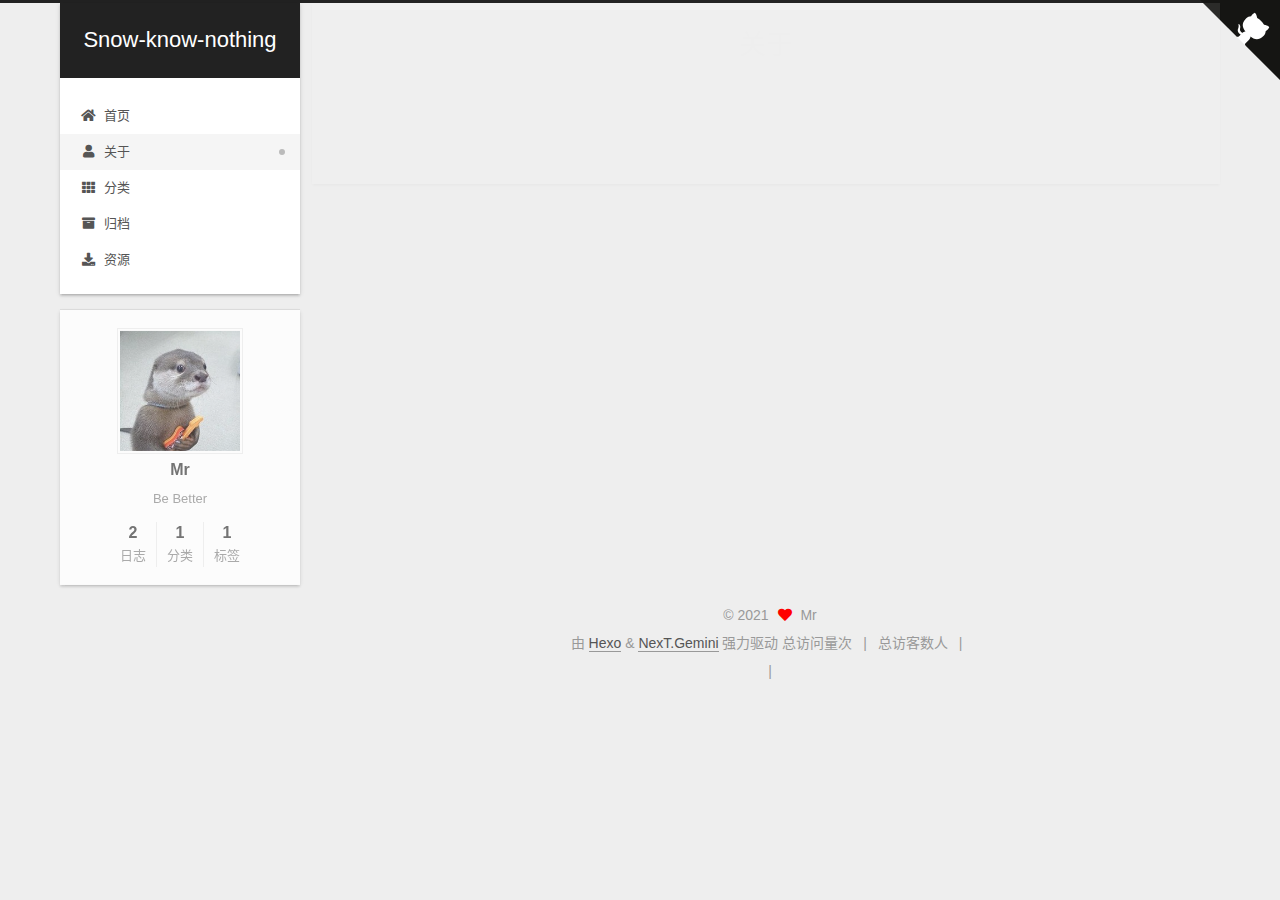
==== about/index.html @ 29f44a3b "Site updated: 2021-08-29 23:18:29" ====
<!DOCTYPE html>
<html lang="zh-CN">
<head>
  <meta charset="UTF-8">
<meta name="viewport" content="width=device-width, initial-scale=1, maximum-scale=2">
<meta name="theme-color" content="#222">
<meta name="generator" content="Hexo 5.4.0">
  <link rel="apple-touch-icon" sizes="180x180" href="/images/apple-touch-icon-next.png">
  <link rel="icon" type="image/png" sizes="32x32" href="/images/favicon-32x32-next.png">
  <link rel="icon" type="image/png" sizes="16x16" href="/images/favicon-16x16-next.png">
  <link rel="mask-icon" href="/images/logo.svg" color="#222">

<link rel="stylesheet" href="/css/main.css">


<link rel="stylesheet" href="/lib/font-awesome/css/all.min.css">

<script id="hexo-configurations">
    var NexT = window.NexT || {};
    var CONFIG = {"hostname":"example.com","root":"/","scheme":"Gemini","version":"7.8.0","exturl":false,"sidebar":{"position":"left","display":"post","padding":18,"offset":12,"onmobile":false},"copycode":{"enable":false,"show_result":false,"style":null},"back2top":{"enable":true,"sidebar":false,"scrollpercent":false},"bookmark":{"enable":false,"color":"#222","save":"auto"},"fancybox":false,"mediumzoom":false,"lazyload":false,"pangu":false,"comments":{"style":"tabs","active":null,"storage":true,"lazyload":false,"nav":null},"algolia":{"hits":{"per_page":10},"labels":{"input_placeholder":"Search for Posts","hits_empty":"We didn't find any results for the search: ${query}","hits_stats":"${hits} results found in ${time} ms"}},"localsearch":{"enable":false,"trigger":"auto","top_n_per_article":1,"unescape":false,"preload":false},"motion":{"enable":true,"async":false,"transition":{"post_block":"fadeIn","post_header":"slideDownIn","post_body":"slideDownIn","coll_header":"slideLeftIn","sidebar":"slideUpIn"}}};
  </script>

  <meta name="description" content="Be Better">
<meta property="og:type" content="website">
<meta property="og:title" content="关于">
<meta property="og:url" content="http://example.com/about/index.html">
<meta property="og:site_name" content="Snow-know-nothing">
<meta property="og:description" content="Be Better">
<meta property="og:locale" content="zh_CN">
<meta property="article:published_time" content="2021-08-26T05:00:28.000Z">
<meta property="article:modified_time" content="2021-08-26T05:03:45.624Z">
<meta property="article:author" content="Mr">
<meta name="twitter:card" content="summary">

<link rel="canonical" href="http://example.com/about/">


<script id="page-configurations">
  // https://hexo.io/docs/variables.html
  CONFIG.page = {
    sidebar: "",
    isHome : false,
    isPost : false,
    lang   : 'zh-CN'
  };
</script>

  <title>关于 | Snow-know-nothing
</title>
  






  <noscript>
  <style>
  .use-motion .brand,
  .use-motion .menu-item,
  .sidebar-inner,
  .use-motion .post-block,
  .use-motion .pagination,
  .use-motion .comments,
  .use-motion .post-header,
  .use-motion .post-body,
  .use-motion .collection-header { opacity: initial; }

  .use-motion .site-title,
  .use-motion .site-subtitle {
    opacity: initial;
    top: initial;
  }

  .use-motion .logo-line-before i { left: initial; }
  .use-motion .logo-line-after i { right: initial; }
  </style>
</noscript>

</head>

<body itemscope itemtype="http://schema.org/WebPage">
  <div class="container use-motion">
    <div class="headband"></div>
     
    <a target="_blank" rel="noopener" href="https://github.com/Snow-know-nothing" class="github-corner" aria-label="View source on GitHub"><svg width="80" height="80" viewBox="0 0 250 250" style="fill:#151513; color:#fff; position: absolute; top: 0; border: 0; right: 0;" aria-hidden="true"><path d="M0,0 L115,115 L130,115 L142,142 L250,250 L250,0 Z"></path><path d="M128.3,109.0 C113.8,99.7 119.0,89.6 119.0,89.6 C122.0,82.7 120.5,78.6 120.5,78.6 C119.2,72.0 123.4,76.3 123.4,76.3 C127.3,80.9 125.5,87.3 125.5,87.3 C122.9,97.6 130.6,101.9 134.4,103.2" fill="currentColor" style="transform-origin: 130px 106px;" class="octo-arm"></path><path d="M115.0,115.0 C114.9,115.1 118.7,116.5 119.8,115.4 L133.7,101.6 C136.9,99.2 139.9,98.4 142.2,98.6 C133.8,88.0 127.5,74.4 143.8,58.0 C148.5,53.4 154.0,51.2 159.7,51.0 C160.3,49.4 163.2,43.6 171.4,40.1 C171.4,40.1 176.1,42.5 178.8,56.2 C183.1,58.6 187.2,61.8 190.9,65.4 C194.5,69.0 197.7,73.2 200.1,77.6 C213.8,80.2 216.3,84.9 216.3,84.9 C212.7,93.1 206.9,96.0 205.4,96.6 C205.1,102.4 203.0,107.8 198.3,112.5 C181.9,128.9 168.3,122.5 157.7,114.1 C157.9,116.9 156.7,120.9 152.7,124.9 L141.0,136.5 C139.8,137.7 141.6,141.9 141.8,141.8 Z" fill="currentColor" class="octo-body"></path></svg></a><style>.github-corner:hover .octo-arm{animation:octocat-wave 560ms ease-in-out}@keyframes octocat-wave{0%,100%{transform:rotate(0)}20%,60%{transform:rotate(-25deg)}40%,80%{transform:rotate(10deg)}}@media (max-width:500px){.github-corner:hover .octo-arm{animation:none}.github-corner .octo-arm{animation:octocat-wave 560ms ease-in-out}}</style>
    <header class="header" itemscope itemtype="http://schema.org/WPHeader">
      <div class="header-inner"><div class="site-brand-container">
  <div class="site-nav-toggle">
    <div class="toggle" aria-label="切换导航栏">
      <span class="toggle-line toggle-line-first"></span>
      <span class="toggle-line toggle-line-middle"></span>
      <span class="toggle-line toggle-line-last"></span>
    </div>
  </div>

  <div class="site-meta">

    <a href="/" class="brand" rel="start">
      <span class="logo-line-before"><i></i></span>
      <h1 class="site-title">Snow-know-nothing</h1>
      <span class="logo-line-after"><i></i></span>
    </a>
  </div>

  <div class="site-nav-right">
    <div class="toggle popup-trigger">
    </div>
  </div>
</div>




<nav class="site-nav">
  <ul id="menu" class="main-menu menu">
        <li class="menu-item menu-item-home">

    <a href="/" rel="section"><i class="fa fa-home fa-fw"></i>首页</a>

  </li>
        <li class="menu-item menu-item-about">

    <a href="/about/" rel="section"><i class="fa fa-user fa-fw"></i>关于</a>

  </li>
        <li class="menu-item menu-item-categories">

    <a href="/categories/" rel="section"><i class="fa fa-th fa-fw"></i>分类</a>

  </li>
        <li class="menu-item menu-item-archives">

    <a href="/archives/" rel="section"><i class="fa fa-archive fa-fw"></i>归档</a>

  </li>
        <li class="menu-item menu-item-resources">

    <a href="/resources/" rel="section"><i class="fa fa-download fa-fw"></i>资源</a>

  </li>
  </ul>
</nav>




</div>
    </header>

    
  <div class="back-to-top">
    <i class="fa fa-arrow-up"></i>
    <span>0%</span>
  </div>


    <main class="main">
      <div class="main-inner">
        <div class="content-wrap">
          
  
  

          <div class="content page posts-expand">
            

    
    
    
    <div class="post-block" lang="zh-CN">
      <header class="post-header">

<h1 class="post-title" itemprop="name headline">关于
</h1>

<div class="post-meta">
  

</div>

</header>

      
      
      
      <div class="post-body">
          
      </div>
      
      
      
    </div>
    

    
    
    


          </div>
          

<script>
  window.addEventListener('tabs:register', () => {
    let { activeClass } = CONFIG.comments;
    if (CONFIG.comments.storage) {
      activeClass = localStorage.getItem('comments_active') || activeClass;
    }
    if (activeClass) {
      let activeTab = document.querySelector(`a[href="#comment-${activeClass}"]`);
      if (activeTab) {
        activeTab.click();
      }
    }
  });
  if (CONFIG.comments.storage) {
    window.addEventListener('tabs:click', event => {
      if (!event.target.matches('.tabs-comment .tab-content .tab-pane')) return;
      let commentClass = event.target.classList[1];
      localStorage.setItem('comments_active', commentClass);
    });
  }
</script>

        </div>
          
  
  <div class="toggle sidebar-toggle">
    <span class="toggle-line toggle-line-first"></span>
    <span class="toggle-line toggle-line-middle"></span>
    <span class="toggle-line toggle-line-last"></span>
  </div>

  <aside class="sidebar">
    <div class="sidebar-inner">

      <ul class="sidebar-nav motion-element">
        <li class="sidebar-nav-toc">
          文章目录
        </li>
        <li class="sidebar-nav-overview">
          站点概览
        </li>
      </ul>

      <!--noindex-->
      <div class="post-toc-wrap sidebar-panel">
      </div>
      <!--/noindex-->

      <div class="site-overview-wrap sidebar-panel">
        <div class="site-author motion-element" itemprop="author" itemscope itemtype="http://schema.org/Person">
    <img class="site-author-image" itemprop="image" alt="Mr"
      src="/images/myavatar.png">
  <p class="site-author-name" itemprop="name">Mr</p>
  <div class="site-description" itemprop="description">Be Better</div>
</div>
<div class="site-state-wrap motion-element">
  <nav class="site-state">
      <div class="site-state-item site-state-posts">
          <a href="/archives/">
        
          <span class="site-state-item-count">2</span>
          <span class="site-state-item-name">日志</span>
        </a>
      </div>
      <div class="site-state-item site-state-categories">
            <a href="/categories/">
          
        <span class="site-state-item-count">1</span>
        <span class="site-state-item-name">分类</span></a>
      </div>
      <div class="site-state-item site-state-tags">
        <span class="site-state-item-count">1</span>
        <span class="site-state-item-name">标签</span>
      </div>
  </nav>
</div>



      </div>

    </div>
  </aside>
  <div id="sidebar-dimmer"></div>


      </div>
    </main>

    <footer class="footer">
      <div class="footer-inner">
        

        

<div class="copyright">
  
  &copy; 
  <span itemprop="copyrightYear">2021</span>
  <span class="with-love">
    <i class="fa fa-heart"></i>
  </span>
  <span class="author" itemprop="copyrightHolder">Mr</span>
</div>
  <div class="powered-by">由 <a href="https://hexo.io/" class="theme-link" rel="noopener" target="_blank">Hexo</a> & <a href="https://theme-next.org/" class="theme-link" rel="noopener" target="_blank">NexT.Gemini</a> 强力驱动
  </div>


    <script async src="//dn-lbstatics.qbox.me/busuanzi/2.3/busuanzi.pure.mini.js"></script>

    <span id="busuanzi_container_site_pv">总访问量<span id="busuanzi_value_site_pv"></span>次</span>
    <span class="post-meta-divider">|</span>
    <span id="busuanzi_container_site_uv">总访客数<span id="busuanzi_value_site_uv"></span>人</span>
    <span class="post-meta-divider">|</span>
<!-- 不蒜子计数初始值纠正 -->
<script>
$(document).ready(function() {

    var int = setInterval(fixCount, 50);  // 50ms周期检测函数
    var countOffset = 20000;  // 初始化首次数据

    function fixCount() {            
       if (document.getElementById("busuanzi_container_site_pv").style.display != "none")
        {
            $("#busuanzi_value_site_pv").html(parseInt($("#busuanzi_value_site_pv").html()) + countOffset); 
            clearInterval(int);
        }                  
        if ($("#busuanzi_container_site_pv").css("display") != "none")
        {
            $("#busuanzi_value_site_uv").html(parseInt($("#busuanzi_value_site_uv").html()) + countOffset); // 加上初始数据 
            clearInterval(int); // 停止检测
        }  
    }
       	
});
</script> 

        
<div class="busuanzi-count">
  <script async src="https://busuanzi.ibruce.info/busuanzi/2.3/busuanzi.pure.mini.js"></script>
    <span class="post-meta-item" id="busuanzi_container_site_uv" style="display: none;">
      <span class="post-meta-item-icon">
        <i class="fa fa-user"></i>
      </span>
      <span class="site-uv" title="总访客量">
        <span id="busuanzi_value_site_uv"></span>
      </span>
    </span>
    <span class="post-meta-divider">|</span>
    <span class="post-meta-item" id="busuanzi_container_site_pv" style="display: none;">
      <span class="post-meta-item-icon">
        <i class="fa fa-eye"></i>
      </span>
      <span class="site-pv" title="总访问量">
        <span id="busuanzi_value_site_pv"></span>
      </span>
    </span>
</div>








      </div>
    </footer>
  </div>

  
  <script src="/lib/anime.min.js"></script>
  <script src="/lib/velocity/velocity.min.js"></script>
  <script src="/lib/velocity/velocity.ui.min.js"></script>

<script src="/js/utils.js"></script>

<script src="/js/motion.js"></script>


<script src="/js/schemes/pisces.js"></script>


<script src="/js/next-boot.js"></script>


  <script defer src="/lib/three/three.min.js"></script>
    <script defer src="/lib/three/three-waves.min.js"></script>


  















  

  

</body>
</html>
---- css/main.css ----
:root {
  --body-bg-color: #eee;
  --content-bg-color: #fff;
  --card-bg-color: #f5f5f5;
  --text-color: #555;
  --blockquote-color: #666;
  --link-color: #555;
  --link-hover-color: #222;
  --brand-color: #fff;
  --brand-hover-color: #fff;
  --table-row-odd-bg-color: #f9f9f9;
  --table-row-hover-bg-color: #f5f5f5;
  --menu-item-bg-color: #f5f5f5;
  --btn-default-bg: #fff;
  --btn-default-color: #555;
  --btn-default-border-color: #555;
  --btn-default-hover-bg: #222;
  --btn-default-hover-color: #fff;
  --btn-default-hover-border-color: #222;
}
html {
  line-height: 1.15; /* 1 */
  -webkit-text-size-adjust: 100%; /* 2 */
}
body {
  margin: 0;
}
main {
  display: block;
}
h1 {
  font-size: 2em;
  margin: 0.67em 0;
}
hr {
  box-sizing: content-box; /* 1 */
  height: 0; /* 1 */
  overflow: visible; /* 2 */
}
pre {
  font-family: monospace, monospace; /* 1 */
  font-size: 1em; /* 2 */
}
a {
  background: transparent;
}
abbr[title] {
  border-bottom: none; /* 1 */
  text-decoration: underline; /* 2 */
  text-decoration: underline dotted; /* 2 */
}
b,
strong {
  font-weight: bolder;
}
code,
kbd,
samp {
  font-family: monospace, monospace; /* 1 */
  font-size: 1em; /* 2 */
}
small {
  font-size: 80%;
}
sub,
sup {
  font-size: 75%;
  line-height: 0;
  position: relative;
  vertical-align: baseline;
}
sub {
  bottom: -0.25em;
}
sup {
  top: -0.5em;
}
img {
  border-style: none;
}
button,
input,
optgroup,
select,
textarea {
  font-family: inherit; /* 1 */
  font-size: 100%; /* 1 */
  line-height: 1.15; /* 1 */
  margin: 0; /* 2 */
}
button,
input {
/* 1 */
  overflow: visible;
}
button,
select {
/* 1 */
  text-transform: none;
}
button,
[type='button'],
[type='reset'],
[type='submit'] {
  -webkit-appearance: button;
}
button::-moz-focus-inner,
[type='button']::-moz-focus-inner,
[type='reset']::-moz-focus-inner,
[type='submit']::-moz-focus-inner {
  border-style: none;
  padding: 0;
}
button:-moz-focusring,
[type='button']:-moz-focusring,
[type='reset']:-moz-focusring,
[type='submit']:-moz-focusring {
  outline: 1px dotted ButtonText;
}
fieldset {
  padding: 0.35em 0.75em 0.625em;
}
legend {
  box-sizing: border-box; /* 1 */
  color: inherit; /* 2 */
  display: table; /* 1 */
  max-width: 100%; /* 1 */
  padding: 0; /* 3 */
  white-space: normal; /* 1 */
}
progress {
  vertical-align: baseline;
}
textarea {
  overflow: auto;
}
[type='checkbox'],
[type='radio'] {
  box-sizing: border-box; /* 1 */
  padding: 0; /* 2 */
}
[type='number']::-webkit-inner-spin-button,
[type='number']::-webkit-outer-spin-button {
  height: auto;
}
[type='search'] {
  outline-offset: -2px; /* 2 */
  -webkit-appearance: textfield; /* 1 */
}
[type='search']::-webkit-search-decoration {
  -webkit-appearance: none;
}
::-webkit-file-upload-button {
  font: inherit; /* 2 */
  -webkit-appearance: button; /* 1 */
}
details {
  display: block;
}
summary {
  display: list-item;
}
template {
  display: none;
}
[hidden] {
  display: none;
}
::selection {
  background: #262a30;
  color: #eee;
}
html,
body {
  height: 100%;
}
body {
  background: var(--body-bg-color);
  color: var(--text-color);
  font-family: 'Lato', "PingFang SC", "Microsoft YaHei", sans-serif;
  font-size: 1em;
  line-height: 2;
}
@media (max-width: 991px) {
  body {
    padding-left: 0 !important;
    padding-right: 0 !important;
  }
}
h1,
h2,
h3,
h4,
h5,
h6 {
  font-family: 'Lato', "PingFang SC", "Microsoft YaHei", sans-serif;
  font-weight: bold;
  line-height: 1.5;
  margin: 20px 0 15px;
}
h1 {
  font-size: 1.5em;
}
h2 {
  font-size: 1.375em;
}
h3 {
  font-size: 1.25em;
}
h4 {
  font-size: 1.125em;
}
h5 {
  font-size: 1em;
}
h6 {
  font-size: 0.875em;
}
p {
  margin: 0 0 20px 0;
}
a,
span.exturl {
  border-bottom: 1px solid #999;
  color: var(--link-color);
  outline: 0;
  text-decoration: none;
  overflow-wrap: break-word;
  word-wrap: break-word;
  cursor: pointer;
}
a:hover,
span.exturl:hover {
  border-bottom-color: var(--link-hover-color);
  color: var(--link-hover-color);
}
iframe,
img,
video {
  display: block;
  margin-left: auto;
  margin-right: auto;
  max-width: 100%;
}
hr {
  background-image: repeating-linear-gradient(-45deg, #ddd, #ddd 4px, transparent 4px, transparent 8px);
  border: 0;
  height: 3px;
  margin: 40px 0;
}
blockquote {
  border-left: 4px solid #ddd;
  color: var(--blockquote-color);
  margin: 0;
  padding: 0 15px;
}
blockquote cite::before {
  content: '-';
  padding: 0 5px;
}
dt {
  font-weight: bold;
}
dd {
  margin: 0;
  padding: 0;
}
kbd {
  background-color: #f5f5f5;
  background-image: linear-gradient(#eee, #fff, #eee);
  border: 1px solid #ccc;
  border-radius: 0.2em;
  box-shadow: 0.1em 0.1em 0.2em rgba(0,0,0,0.1);
  color: #555;
  font-family: inherit;
  padding: 0.1em 0.3em;
  white-space: nowrap;
}
.table-container {
  overflow: auto;
}
table {
  border-collapse: collapse;
  border-spacing: 0;
  font-size: 0.875em;
  margin: 0 0 20px 0;
  width: 100%;
}
tbody tr:nth-of-type(odd) {
  background: var(--table-row-odd-bg-color);
}
tbody tr:hover {
  background: var(--table-row-hover-bg-color);
}
caption,
th,
td {
  font-weight: normal;
  padding: 8px;
  vertical-align: middle;
}
th,
td {
  border: 1px solid #ddd;
  border-bottom: 3px solid #ddd;
}
th {
  font-weight: 700;
  padding-bottom: 10px;
}
td {
  border-bottom-width: 1px;
}
.btn {
  background: var(--btn-default-bg);
  border: 2px solid var(--btn-default-border-color);
  border-radius: 2px;
  color: var(--btn-default-color);
  display: inline-block;
  font-size: 0.875em;
  line-height: 2;
  padding: 0 20px;
  text-decoration: none;
  transition-property: background-color;
  transition-delay: 0s;
  transition-duration: 0.2s;
  transition-timing-function: ease-in-out;
}
.btn:hover {
  background: var(--btn-default-hover-bg);
  border-color: var(--btn-default-hover-border-color);
  color: var(--btn-default-hover-color);
}
.btn + .btn {
  margin: 0 0 8px 8px;
}
.btn .fa-fw {
  text-align: left;
  width: 1.285714285714286em;
}
.toggle {
  line-height: 0;
}
.toggle .toggle-line {
  background: #fff;
  display: inline-block;
  height: 2px;
  left: 0;
  position: relative;
  top: 0;
  transition: all 0.4s;
  vertical-align: top;
  width: 100%;
}
.toggle .toggle-line:not(:first-child) {
  margin-top: 3px;
}
.toggle.toggle-arrow .toggle-line-first {
  left: 50%;
  top: 2px;
  transform: rotate(45deg);
  width: 50%;
}
.toggle.toggle-arrow .toggle-line-middle {
  left: 2px;
  width: 90%;
}
.toggle.toggle-arrow .toggle-line-last {
  left: 50%;
  top: -2px;
  transform: rotate(-45deg);
  width: 50%;
}
.toggle.toggle-close .toggle-line-first {
  transform: rotate(-45deg);
  top: 5px;
}
.toggle.toggle-close .toggle-line-middle {
  opacity: 0;
}
.toggle.toggle-close .toggle-line-last {
  transform: rotate(45deg);
  top: -5px;
}
.highlight,
pre {
  background: #f7f7f7;
  color: #4d4d4c;
  line-height: 1.6;
  margin: 0 auto 20px;
}
pre,
code {
  font-family: consolas, Menlo, monospace, "PingFang SC", "Microsoft YaHei";
}
code {
  background: #eee;
  border-radius: 3px;
  color: #555;
  padding: 2px 4px;
  overflow-wrap: break-word;
  word-wrap: break-word;
}
.highlight *::selection {
  background: #d6d6d6;
}
.highlight pre {
  border: 0;
  margin: 0;
  padding: 10px 0;
}
.highlight table {
  border: 0;
  margin: 0;
  width: auto;
}
.highlight td {
  border: 0;
  padding: 0;
}
.highlight figcaption {
  background: #eff2f3;
  color: #4d4d4c;
  display: flex;
  font-size: 0.875em;
  justify-content: space-between;
  line-height: 1.2;
  padding: 0.5em;
}
.highlight figcaption a {
  color: #4d4d4c;
}
.highlight figcaption a:hover {
  border-bottom-color: #4d4d4c;
}
.highlight .gutter {
  -moz-user-select: none;
  -ms-user-select: none;
  -webkit-user-select: none;
  user-select: none;
}
.highlight .gutter pre {
  background: #eff2f3;
  color: #869194;
  padding-left: 10px;
  padding-right: 10px;
  text-align: right;
}
.highlight .code pre {
  background: #f7f7f7;
  padding-left: 10px;
  width: 100%;
}
.gist table {
  width: auto;
}
.gist table td {
  border: 0;
}
pre {
  overflow: auto;
  padding: 10px;
}
pre code {
  background: none;
  color: #4d4d4c;
  font-size: 0.875em;
  padding: 0;
  text-shadow: none;
}
pre .deletion {
  background: #fdd;
}
pre .addition {
  background: #dfd;
}
pre .meta {
  color: #eab700;
  -moz-user-select: none;
  -ms-user-select: none;
  -webkit-user-select: none;
  user-select: none;
}
pre .comment {
  color: #8e908c;
}
pre .variable,
pre .attribute,
pre .tag,
pre .name,
pre .regexp,
pre .ruby .constant,
pre .xml .tag .title,
pre .xml .pi,
pre .xml .doctype,
pre .html .doctype,
pre .css .id,
pre .css .class,
pre .css .pseudo {
  color: #c82829;
}
pre .number,
pre .preprocessor,
pre .built_in,
pre .builtin-name,
pre .literal,
pre .params,
pre .constant,
pre .command {
  color: #f5871f;
}
pre .ruby .class .title,
pre .css .rules .attribute,
pre .string,
pre .symbol,
pre .value,
pre .inheritance,
pre .header,
pre .ruby .symbol,
pre .xml .cdata,
pre .special,
pre .formula {
  color: #718c00;
}
pre .title,
pre .css .hexcolor {
  color: #3e999f;
}
pre .function,
pre .python .decorator,
pre .python .title,
pre .ruby .function .title,
pre .ruby .title .keyword,
pre .perl .sub,
pre .javascript .title,
pre .coffeescript .title {
  color: #4271ae;
}
pre .keyword,
pre .javascript .function {
  color: #8959a8;
}
.blockquote-center {
  border-left: none;
  margin: 40px 0;
  padding: 0;
  position: relative;
  text-align: center;
}
.blockquote-center .fa {
  display: block;
  opacity: 0.6;
  position: absolute;
  width: 100%;
}
.blockquote-center .fa-quote-left {
  border-top: 1px solid #ccc;
  text-align: left;
  top: -20px;
}
.blockquote-center .fa-quote-right {
  border-bottom: 1px solid #ccc;
  text-align: right;
  bottom: -20px;
}
.blockquote-center p,
.blockquote-center div {
  text-align: center;
}
.post-body .group-picture img {
  margin: 0 auto;
  padding: 0 3px;
}
.group-picture-row {
  margin-bottom: 6px;
  overflow: hidden;
}
.group-picture-column {
  float: left;
  margin-bottom: 10px;
}
.post-body .label {
  color: #555;
  display: inline;
  padding: 0 2px;
}
.post-body .label.default {
  background: #f0f0f0;
}
.post-body .label.primary {
  background: #efe6f7;
}
.post-body .label.info {
  background: #e5f2f8;
}
.post-body .label.success {
  background: #e7f4e9;
}
.post-body .label.warning {
  background: #fcf6e1;
}
.post-body .label.danger {
  background: #fae8eb;
}
.post-body .tabs {
  margin-bottom: 20px;
}
.post-body .tabs,
.tabs-comment {
  display: block;
  padding-top: 10px;
  position: relative;
}
.post-body .tabs ul.nav-tabs,
.tabs-comment ul.nav-tabs {
  display: flex;
  flex-wrap: wrap;
  margin: 0;
  margin-bottom: -1px;
  padding: 0;
}
@media (max-width: 413px) {
  .post-body .tabs ul.nav-tabs,
  .tabs-comment ul.nav-tabs {
    display: block;
    margin-bottom: 5px;
  }
}
.post-body .tabs ul.nav-tabs li.tab,
.tabs-comment ul.nav-tabs li.tab {
  border-bottom: 1px solid #ddd;
  border-left: 1px solid transparent;
  border-right: 1px solid transparent;
  border-top: 3px solid transparent;
  flex-grow: 1;
  list-style-type: none;
  border-radius: 0 0 0 0;
}
@media (max-width: 413px) {
  .post-body .tabs ul.nav-tabs li.tab,
  .tabs-comment ul.nav-tabs li.tab {
    border-bottom: 1px solid transparent;
    border-left: 3px solid transparent;
    border-right: 1px solid transparent;
    border-top: 1px solid transparent;
  }
}
@media (max-width: 413px) {
  .post-body .tabs ul.nav-tabs li.tab,
  .tabs-comment ul.nav-tabs li.tab {
    border-radius: 0;
  }
}
.post-body .tabs ul.nav-tabs li.tab a,
.tabs-comment ul.nav-tabs li.tab a {
  border-bottom: initial;
  display: block;
  line-height: 1.8;
  outline: 0;
  padding: 0.25em 0.75em;
  text-align: center;
  transition-delay: 0s;
  transition-duration: 0.2s;
  transition-timing-function: ease-out;
}
.post-body .tabs ul.nav-tabs li.tab a i,
.tabs-comment ul.nav-tabs li.tab a i {
  width: 1.285714285714286em;
}
.post-body .tabs ul.nav-tabs li.tab.active,
.tabs-comment ul.nav-tabs li.tab.active {
  border-bottom: 1px solid transparent;
  border-left: 1px solid #ddd;
  border-right: 1px solid #ddd;
  border-top: 3px solid #fc6423;
}
@media (max-width: 413px) {
  .post-body .tabs ul.nav-tabs li.tab.active,
  .tabs-comment ul.nav-tabs li.tab.active {
    border-bottom: 1px solid #ddd;
    border-left: 3px solid #fc6423;
    border-right: 1px solid #ddd;
    border-top: 1px solid #ddd;
  }
}
.post-body .tabs ul.nav-tabs li.tab.active a,
.tabs-comment ul.nav-tabs li.tab.active a {
  color: var(--link-color);
  cursor: default;
}
.post-body .tabs .tab-content .tab-pane,
.tabs-comment .tab-content .tab-pane {
  border: 1px solid #ddd;
  border-top: 0;
  padding: 20px 20px 0 20px;
  border-radius: 0;
}
.post-body .tabs .tab-content .tab-pane:not(.active),
.tabs-comment .tab-content .tab-pane:not(.active) {
  display: none;
}
.post-body .tabs .tab-content .tab-pane.active,
.tabs-comment .tab-content .tab-pane.active {
  display: block;
}
.post-body .tabs .tab-content .tab-pane.active:nth-of-type(1),
.tabs-comment .tab-content .tab-pane.active:nth-of-type(1) {
  border-radius: 0 0 0 0;
}
@media (max-width: 413px) {
  .post-body .tabs .tab-content .tab-pane.active:nth-of-type(1),
  .tabs-comment .tab-content .tab-pane.active:nth-of-type(1) {
    border-radius: 0;
  }
}
.post-body .note {
  border-radius: 3px;
  margin-bottom: 20px;
  padding: 1em;
  position: relative;
  border: 1px solid #eee;
  border-left-width: 5px;
}
.post-body .note h2,
.post-body .note h3,
.post-body .note h4,
.post-body .note h5,
.post-body .note h6 {
  margin-top: 0;
  border-bottom: initial;
  margin-bottom: 0;
  padding-top: 0;
}
.post-body .note p:first-child,
.post-body .note ul:first-child,
.post-body .note ol:first-child,
.post-body .note table:first-child,
.post-body .note pre:first-child,
.post-body .note blockquote:first-child,
.post-body .note img:first-child {
  margin-top: 0;
}
.post-body .note p:last-child,
.post-body .note ul:last-child,
.post-body .note ol:last-child,
.post-body .note table:last-child,
.post-body .note pre:last-child,
.post-body .note blockquote:last-child,
.post-body .note img:last-child {
  margin-bottom: 0;
}
.post-body .note.default {
  border-left-color: #777;
}
.post-body .note.default h2,
.post-body .note.default h3,
.post-body .note.default h4,
.post-body .note.default h5,
.post-body .note.default h6 {
  color: #777;
}
.post-body .note.primary {
  border-left-color: #6f42c1;
}
.post-body .note.primary h2,
.post-body .note.primary h3,
.post-body .note.primary h4,
.post-body .note.primary h5,
.post-body .note.primary h6 {
  color: #6f42c1;
}
.post-body .note.info {
  border-left-color: #428bca;
}
.post-body .note.info h2,
.post-body .note.info h3,
.post-body .note.info h4,
.post-body .note.info h5,
.post-body .note.info h6 {
  color: #428bca;
}
.post-body .note.success {
  border-left-color: #5cb85c;
}
.post-body .note.success h2,
.post-body .note.success h3,
.post-body .note.success h4,
.post-body .note.success h5,
.post-body .note.success h6 {
  color: #5cb85c;
}
.post-body .note.warning {
  border-left-color: #f0ad4e;
}
.post-body .note.warning h2,
.post-body .note.warning h3,
.post-body .note.warning h4,
.post-body .note.warning h5,
.post-body .note.warning h6 {
  color: #f0ad4e;
}
.post-body .note.danger {
  border-left-color: #d9534f;
}
.post-body .note.danger h2,
.post-body .note.danger h3,
.post-body .note.danger h4,
.post-body .note.danger h5,
.post-body .note.danger h6 {
  color: #d9534f;
}
.pagination .prev,
.pagination .next,
.pagination .page-number,
.pagination .space {
  display: inline-block;
  margin: 0 10px;
  padding: 0 11px;
  position: relative;
  top: -1px;
}
@media (max-width: 767px) {
  .pagination .prev,
  .pagination .next,
  .pagination .page-number,
  .pagination .space {
    margin: 0 5px;
  }
}
.pagination {
  border-top: 1px solid #eee;
  margin: 120px 0 0;
  text-align: center;
}
.pagination .prev,
.pagination .next,
.pagination .page-number {
  border-bottom: 0;
  border-top: 1px solid #eee;
  transition-property: border-color;
  transition-delay: 0s;
  transition-duration: 0.2s;
  transition-timing-function: ease-in-out;
}
.pagination .prev:hover,
.pagination .next:hover,
.pagination .page-number:hover {
  border-top-color: #222;
}
.pagination .space {
  margin: 0;
  padding: 0;
}
.pagination .prev {
  margin-left: 0;
}
.pagination .next {
  margin-right: 0;
}
.pagination .page-number.current {
  background: #ccc;
  border-top-color: #ccc;
  color: #fff;
}
@media (max-width: 767px) {
  .pagination {
    border-top: none;
  }
  .pagination .prev,
  .pagination .next,
  .pagination .page-number {
    border-bottom: 1px solid #eee;
    border-top: 0;
    margin-bottom: 10px;
    padding: 0 10px;
  }
  .pagination .prev:hover,
  .pagination .next:hover,
  .pagination .page-number:hover {
    border-bottom-color: #222;
  }
}
.comments {
  margin-top: 60px;
  overflow: hidden;
}
.comment-button-group {
  display: flex;
  flex-wrap: wrap-reverse;
  justify-content: center;
  margin: 1em 0;
}
.comment-button-group .comment-button {
  margin: 0.1em 0.2em;
}
.comment-button-group .comment-button.active {
  background: var(--btn-default-hover-bg);
  border-color: var(--btn-default-hover-border-color);
  color: var(--btn-default-hover-color);
}
.comment-position {
  display: none;
}
.comment-position.active {
  display: block;
}
.tabs-comment {
  background: var(--content-bg-color);
  margin-top: 4em;
  padding-top: 0;
}
.tabs-comment .comments {
  border: 0;
  box-shadow: none;
  margin-top: 0;
  padding-top: 0;
}
.container {
  min-height: 100%;
  position: relative;
}
.main-inner {
  margin: 0 auto;
  width: calc(100% - 20px);
}
@media (min-width: 1200px) {
  .main-inner {
    width: 1160px;
  }
}
@media (min-width: 1600px) {
  .main-inner {
    width: 73%;
  }
}
@media (max-width: 767px) {
  .content-wrap {
    padding: 0 20px;
  }
}
.header {
  background: transparent;
}
.header-inner {
  margin: 0 auto;
  width: calc(100% - 20px);
}
@media (min-width: 1200px) {
  .header-inner {
    width: 1160px;
  }
}
@media (min-width: 1600px) {
  .header-inner {
    width: 73%;
  }
}
.site-brand-container {
  display: flex;
  flex-shrink: 0;
  padding: 0 10px;
}
.headband {
  background: #222;
  height: 3px;
}
.site-meta {
  flex-grow: 1;
  text-align: center;
}
@media (max-width: 767px) {
  .site-meta {
    text-align: center;
  }
}
.brand {
  border-bottom: none;
  color: var(--brand-color);
  display: inline-block;
  line-height: 1.375em;
  padding: 0 40px;
  position: relative;
}
.brand:hover {
  color: var(--brand-hover-color);
}
.site-title {
  font-family: 'Lato', "PingFang SC", "Microsoft YaHei", sans-serif;
  font-size: 1.375em;
  font-weight: normal;
  margin: 0;
}
.site-subtitle {
  color: #ddd;
  font-size: 0.8125em;
  margin: 10px 0;
}
.use-motion .brand {
  opacity: 0;
}
.use-motion .site-title,
.use-motion .site-subtitle,
.use-motion .custom-logo-image {
  opacity: 0;
  position: relative;
  top: -10px;
}
.site-nav-toggle,
.site-nav-right {
  display: none;
}
@media (max-width: 767px) {
  .site-nav-toggle,
  .site-nav-right {
    display: flex;
    flex-direction: column;
    justify-content: center;
  }
}
.site-nav-toggle .toggle,
.site-nav-right .toggle {
  color: var(--text-color);
  padding: 10px;
  width: 22px;
}
.site-nav-toggle .toggle .toggle-line,
.site-nav-right .toggle .toggle-line {
  background: var(--text-color);
  border-radius: 1px;
}
.site-nav {
  display: block;
}
@media (max-width: 767px) {
  .site-nav {
    clear: both;
    display: none;
  }
}
.site-nav.site-nav-on {
  display: block;
}
.menu {
  margin-top: 20px;
  padding-left: 0;
  text-align: center;
}
.menu-item {
  display: inline-block;
  list-style: none;
  margin: 0 10px;
}
@media (max-width: 767px) {
  .menu-item {
    display: block;
    margin-top: 10px;
  }
  .menu-item.menu-item-search {
    display: none;
  }
}
.menu-item a,
.menu-item span.exturl {
  border-bottom: 0;
  display: block;
  font-size: 0.8125em;
  transition-property: border-color;
  transition-delay: 0s;
  transition-duration: 0.2s;
  transition-timing-function: ease-in-out;
}
@media (hover: none) {
  .menu-item a:hover,
  .menu-item span.exturl:hover {
    border-bottom-color: transparent !important;
  }
}
.menu-item .fa,
.menu-item .fab,
.menu-item .far,
.menu-item .fas {
  margin-right: 8px;
}
.menu-item .badge {
  display: inline-block;
  font-weight: bold;
  line-height: 1;
  margin-left: 0.35em;
  margin-top: 0.35em;
  text-align: center;
  white-space: nowrap;
}
@media (max-width: 767px) {
  .menu-item .badge {
    float: right;
    margin-left: 0;
  }
}
.menu-item-active a,
.menu .menu-item a:hover,
.menu .menu-item span.exturl:hover {
  background: var(--menu-item-bg-color);
}
.use-motion .menu-item {
  opacity: 0;
}
.sidebar {
  background: #222;
  bottom: 0;
  box-shadow: inset 0 2px 6px #000;
  position: fixed;
  top: 0;
}
@media (max-width: 991px) {
  .sidebar {
    display: none;
  }
}
.sidebar-inner {
  color: #999;
  padding: 18px 10px;
  text-align: center;
}
.cc-license {
  margin-top: 10px;
  text-align: center;
}
.cc-license .cc-opacity {
  border-bottom: none;
  opacity: 0.7;
}
.cc-license .cc-opacity:hover {
  opacity: 0.9;
}
.cc-license img {
  display: inline-block;
}
.site-author-image {
  border: 1px solid #eee;
  display: block;
  margin: 0 auto;
  max-width: 120px;
  padding: 2px;
}
.site-author-name {
  color: var(--text-color);
  font-weight: 600;
  margin: 0;
  text-align: center;
}
.site-description {
  color: #999;
  font-size: 0.8125em;
  margin-top: 0;
  text-align: center;
}
.links-of-author {
  margin-top: 15px;
}
.links-of-author a,
.links-of-author span.exturl {
  border-bottom-color: #555;
  display: inline-block;
  font-size: 0.8125em;
  margin-bottom: 10px;
  margin-right: 10px;
  vertical-align: middle;
}
.links-of-author a::before,
.links-of-author span.exturl::before {
  background: #f058f5;
  border-radius: 50%;
  content: ' ';
  display: inline-block;
  height: 4px;
  margin-right: 3px;
  vertical-align: middle;
  width: 4px;
}
.sidebar-button {
  margin-top: 15px;
}
.sidebar-button a {
  border: 1px solid #fc6423;
  border-radius: 4px;
  color: #fc6423;
  display: inline-block;
  padding: 0 15px;
}
.sidebar-button a .fa,
.sidebar-button a .fab,
.sidebar-button a .far,
.sidebar-button a .fas {
  margin-right: 5px;
}
.sidebar-button a:hover {
  background: #fc6423;
  border: 1px solid #fc6423;
  color: #fff;
}
.sidebar-button a:hover .fa,
.sidebar-button a:hover .fab,
.sidebar-button a:hover .far,
.sidebar-button a:hover .fas {
  color: #fff;
}
.links-of-blogroll {
  font-size: 0.8125em;
  margin-top: 10px;
}
.links-of-blogroll-title {
  font-size: 0.875em;
  font-weight: 600;
  margin-top: 0;
}
.links-of-blogroll-list {
  list-style: none;
  margin: 0;
  padding: 0;
}
#sidebar-dimmer {
  display: none;
}
@media (max-width: 767px) {
  #sidebar-dimmer {
    background: #000;
    display: block;
    height: 100%;
    left: 100%;
    opacity: 0;
    position: fixed;
    top: 0;
    width: 100%;
    z-index: 1100;
  }
  .sidebar-active + #sidebar-dimmer {
    opacity: 0.7;
    transform: translateX(-100%);
    transition: opacity 0.5s;
  }
}
.sidebar-nav {
  margin: 0;
  padding-bottom: 20px;
  padding-left: 0;
}
.sidebar-nav li {
  border-bottom: 1px solid transparent;
  color: var(--text-color);
  cursor: pointer;
  display: inline-block;
  font-size: 0.875em;
}
.sidebar-nav li.sidebar-nav-overview {
  margin-left: 10px;
}
.sidebar-nav li:hover {
  color: #fc6423;
}
.sidebar-nav .sidebar-nav-active {
  border-bottom-color: #fc6423;
  color: #fc6423;
}
.sidebar-nav .sidebar-nav-active:hover {
  color: #fc6423;
}
.sidebar-panel {
  display: none;
  overflow-x: hidden;
  overflow-y: auto;
}
.sidebar-panel-active {
  display: block;
}
.sidebar-toggle {
  background: #222;
  bottom: 45px;
  cursor: pointer;
  height: 14px;
  left: 30px;
  padding: 5px;
  position: fixed;
  width: 14px;
  z-index: 1300;
}
@media (max-width: 991px) {
  .sidebar-toggle {
    left: 20px;
    opacity: 0.8;
    display: none;
  }
}
.sidebar-toggle:hover .toggle-line {
  background: #fc6423;
}
.post-toc {
  font-size: 0.875em;
}
.post-toc ol {
  list-style: none;
  margin: 0;
  padding: 0 2px 5px 10px;
  text-align: left;
}
.post-toc ol > ol {
  padding-left: 0;
}
.post-toc ol a {
  transition-property: all;
  transition-delay: 0s;
  transition-duration: 0.2s;
  transition-timing-function: ease-in-out;
}
.post-toc .nav-item {
  line-height: 1.8;
  overflow: hidden;
  text-overflow: ellipsis;
  white-space: nowrap;
}
.post-toc .nav .nav-child {
  display: none;
}
.post-toc .nav .active > .nav-child {
  display: block;
}
.post-toc .nav .active-current > .nav-child {
  display: block;
}
.post-toc .nav .active-current > .nav-child > .nav-item {
  display: block;
}
.post-toc .nav .active > a {
  border-bottom-color: #fc6423;
  color: #fc6423;
}
.post-toc .nav .active-current > a {
  color: #fc6423;
}
.post-toc .nav .active-current > a:hover {
  color: #fc6423;
}
.site-state {
  display: flex;
  justify-content: center;
  line-height: 1.4;
  margin-top: 10px;
  overflow: hidden;
  text-align: center;
  white-space: nowrap;
}
.site-state-item {
  padding: 0 15px;
}
.site-state-item:not(:first-child) {
  border-left: 1px solid #eee;
}
.site-state-item a {
  border-bottom: none;
}
.site-state-item-count {
  display: block;
  font-size: 1em;
  font-weight: 600;
  text-align: center;
}
.site-state-item-name {
  color: #999;
  font-size: 0.8125em;
}
.footer {
  color: #999;
  font-size: 0.875em;
  padding: 20px 0;
}
.footer.footer-fixed {
  bottom: 0;
  left: 0;
  position: absolute;
  right: 0;
}
.footer-inner {
  box-sizing: border-box;
  margin: 0 auto;
  text-align: center;
  width: calc(100% - 20px);
}
@media (min-width: 1200px) {
  .footer-inner {
    width: 1160px;
  }
}
@media (min-width: 1600px) {
  .footer-inner {
    width: 73%;
  }
}
.languages {
  display: inline-block;
  font-size: 1.125em;
  position: relative;
}
.languages .lang-select-label span {
  margin: 0 0.5em;
}
.languages .lang-select {
  height: 100%;
  left: 0;
  opacity: 0;
  position: absolute;
  top: 0;
  width: 100%;
}
.with-love {
  color: #ff0000;
  display: inline-block;
  margin: 0 5px;
}
.powered-by,
.theme-info {
  display: inline-block;
}
@-moz-keyframes iconAnimate {
  0%, 100% {
    transform: scale(1);
  }
  10%, 30% {
    transform: scale(0.9);
  }
  20%, 40%, 60%, 80% {
    transform: scale(1.1);
  }
  50%, 70% {
    transform: scale(1.1);
  }
}
@-webkit-keyframes iconAnimate {
  0%, 100% {
    transform: scale(1);
  }
  10%, 30% {
    transform: scale(0.9);
  }
  20%, 40%, 60%, 80% {
    transform: scale(1.1);
  }
  50%, 70% {
    transform: scale(1.1);
  }
}
@-o-keyframes iconAnimate {
  0%, 100% {
    transform: scale(1);
  }
  10%, 30% {
    transform: scale(0.9);
  }
  20%, 40%, 60%, 80% {
    transform: scale(1.1);
  }
  50%, 70% {
    transform: scale(1.1);
  }
}
@keyframes iconAnimate {
  0%, 100% {
    transform: scale(1);
  }
  10%, 30% {
    transform: scale(0.9);
  }
  20%, 40%, 60%, 80% {
    transform: scale(1.1);
  }
  50%, 70% {
    transform: scale(1.1);
  }
}
.back-to-top {
  font-size: 12px;
  text-align: center;
  transition-delay: 0s;
  transition-duration: 0.2s;
  transition-timing-function: ease-in-out;
}
.back-to-top {
  background: #222;
  bottom: -100px;
  box-sizing: border-box;
  color: #fff;
  cursor: pointer;
  left: 30px;
  opacity: 0.6;
  padding: 0 6px;
  position: fixed;
  transition-property: bottom;
  z-index: 1300;
  width: 24px;
}
.back-to-top span {
  display: none;
}
.back-to-top:hover {
  color: #fc6423;
}
.back-to-top.back-to-top-on {
  bottom: 30px;
}
@media (max-width: 991px) {
  .back-to-top {
    left: 20px;
    opacity: 0.8;
  }
}
.post-body {
  font-family: 'Lato', "PingFang SC", "Microsoft YaHei", sans-serif;
  overflow-wrap: break-word;
  word-wrap: break-word;
}
@media (min-width: 1200px) {
  .post-body {
    font-size: 1.125em;
  }
}
.post-body .exturl .fa {
  font-size: 0.875em;
  margin-left: 4px;
}
.post-body .image-caption,
.post-body .figure .caption {
  color: #999;
  font-size: 0.875em;
  font-weight: bold;
  line-height: 1;
  margin: -20px auto 15px;
  text-align: center;
}
.post-sticky-flag {
  display: inline-block;
  transform: rotate(30deg);
}
.post-button {
  margin-top: 40px;
  text-align: center;
}
.use-motion .post-block,
.use-motion .pagination,
.use-motion .comments {
  opacity: 0;
}
.use-motion .post-header {
  opacity: 0;
}
.use-motion .post-body {
  opacity: 0;
}
.use-motion .collection-header {
  opacity: 0;
}
.posts-collapse {
  margin-left: 35px;
  position: relative;
}
@media (max-width: 767px) {
  .posts-collapse {
    margin-left: 0px;
    margin-right: 0px;
  }
}
.posts-collapse .collection-title {
  font-size: 1.125em;
  position: relative;
}
.posts-collapse .collection-title::before {
  background: #999;
  border: 1px solid #fff;
  border-radius: 50%;
  content: ' ';
  height: 10px;
  left: 0;
  margin-left: -6px;
  margin-top: -4px;
  position: absolute;
  top: 50%;
  width: 10px;
}
.posts-collapse .collection-year {
  font-size: 1.5em;
  font-weight: bold;
  margin: 60px 0;
  position: relative;
}
.posts-collapse .collection-year::before {
  background: #bbb;
  border-radius: 50%;
  content: ' ';
  height: 8px;
  left: 0;
  margin-left: -4px;
  margin-top: -4px;
  position: absolute;
  top: 50%;
  width: 8px;
}
.posts-collapse .collection-header {
  display: block;
  margin: 0 0 0 20px;
}
.posts-collapse .collection-header small {
  color: #bbb;
  margin-left: 5px;
}
.posts-collapse .post-header {
  border-bottom: 1px dashed #ccc;
  margin: 30px 0;
  padding-left: 15px;
  position: relative;
  transition-property: border;
  transition-delay: 0s;
  transition-duration: 0.2s;
  transition-timing-function: ease-in-out;
}
.posts-collapse .post-header::before {
  background: #bbb;
  border: 1px solid #fff;
  border-radius: 50%;
  content: ' ';
  height: 6px;
  left: 0;
  margin-left: -4px;
  position: absolute;
  top: 0.75em;
  transition-property: background;
  width: 6px;
  transition-delay: 0s;
  transition-duration: 0.2s;
  transition-timing-function: ease-in-out;
}
.posts-collapse .post-header:hover {
  border-bottom-color: #666;
}
.posts-collapse .post-header:hover::before {
  background: #222;
}
.posts-collapse .post-meta {
  display: inline;
  font-size: 0.75em;
  margin-right: 10px;
}
.posts-collapse .post-title {
  display: inline;
}
.posts-collapse .post-title a,
.posts-collapse .post-title span.exturl {
  border-bottom: none;
  color: var(--link-color);
}
.posts-collapse .post-title .fa-external-link-alt {
  font-size: 0.875em;
  margin-left: 5px;
}
.posts-collapse::before {
  background: #f5f5f5;
  content: ' ';
  height: 100%;
  left: 0;
  margin-left: -2px;
  position: absolute;
  top: 1.25em;
  width: 4px;
}
.post-eof {
  background: #ccc;
  height: 1px;
  margin: 80px auto 60px;
  text-align: center;
  width: 8%;
}
.post-block:last-of-type .post-eof {
  display: none;
}
.content {
  padding-top: 40px;
}
@media (min-width: 992px) {
  .post-body {
    text-align: justify;
  }
}
@media (max-width: 991px) {
  .post-body {
    text-align: justify;
  }
}
.post-body h1,
.post-body h2,
.post-body h3,
.post-body h4,
.post-body h5,
.post-body h6 {
  padding-top: 10px;
}
.post-body h1 .header-anchor,
.post-body h2 .header-anchor,
.post-body h3 .header-anchor,
.post-body h4 .header-anchor,
.post-body h5 .header-anchor,
.post-body h6 .header-anchor {
  border-bottom-style: none;
  color: #ccc;
  float: right;
  margin-left: 10px;
  visibility: hidden;
}
.post-body h1 .header-anchor:hover,
.post-body h2 .header-anchor:hover,
.post-body h3 .header-anchor:hover,
.post-body h4 .header-anchor:hover,
.post-body h5 .header-anchor:hover,
.post-body h6 .header-anchor:hover {
  color: inherit;
}
.post-body h1:hover .header-anchor,
.post-body h2:hover .header-anchor,
.post-body h3:hover .header-anchor,
.post-body h4:hover .header-anchor,
.post-body h5:hover .header-anchor,
.post-body h6:hover .header-anchor {
  visibility: visible;
}
.post-body iframe,
.post-body img,
.post-body video {
  margin-bottom: 20px;
}
.post-body .video-container {
  height: 0;
  margin-bottom: 20px;
  overflow: hidden;
  padding-top: 75%;
  position: relative;
  width: 100%;
}
.post-body .video-container iframe,
.post-body .video-container object,
.post-body .video-container embed {
  height: 100%;
  left: 0;
  margin: 0;
  position: absolute;
  top: 0;
  width: 100%;
}
.post-gallery {
  align-items: center;
  display: grid;
  grid-gap: 10px;
  grid-template-columns: 1fr 1fr 1fr;
  margin-bottom: 20px;
}
@media (max-width: 767px) {
  .post-gallery {
    grid-template-columns: 1fr 1fr;
  }
}
.post-gallery a {
  border: 0;
}
.post-gallery img {
  margin: 0;
}
.posts-expand .post-header {
  font-size: 1.125em;
}
.posts-expand .post-title {
  font-size: 1.5em;
  font-weight: normal;
  margin: initial;
  text-align: center;
  overflow-wrap: break-word;
  word-wrap: break-word;
}
.posts-expand .post-title-link {
  border-bottom: none;
  color: var(--link-color);
  display: inline-block;
  position: relative;
  vertical-align: top;
}
.posts-expand .post-title-link::before {
  background: var(--link-color);
  bottom: 0;
  content: '';
  height: 2px;
  left: 0;
  position: absolute;
  transform: scaleX(0);
  visibility: hidden;
  width: 100%;
  transition-delay: 0s;
  transition-duration: 0.2s;
  transition-timing-function: ease-in-out;
}
.posts-expand .post-title-link:hover::before {
  transform: scaleX(1);
  visibility: visible;
}
.posts-expand .post-title-link .fa-external-link-alt {
  font-size: 0.875em;
  margin-left: 5px;
}
.posts-expand .post-meta {
  color: #999;
  font-family: 'Lato', "PingFang SC", "Microsoft YaHei", sans-serif;
  font-size: 0.75em;
  margin: 3px 0 60px 0;
  text-align: center;
}
.posts-expand .post-meta .post-description {
  font-size: 0.875em;
  margin-top: 2px;
}
.posts-expand .post-meta time {
  border-bottom: 1px dashed #999;
  cursor: pointer;
}
.post-meta .post-meta-item + .post-meta-item::before {
  content: '|';
  margin: 0 0.5em;
}
.post-meta-divider {
  margin: 0 0.5em;
}
.post-meta-item-icon {
  margin-right: 3px;
}
@media (max-width: 991px) {
  .post-meta-item-icon {
    display: inline-block;
  }
}
@media (max-width: 991px) {
  .post-meta-item-text {
    display: none;
  }
}
.post-nav {
  border-top: 1px solid #eee;
  display: flex;
  justify-content: space-between;
  margin-top: 15px;
  padding: 10px 5px 0;
}
.post-nav-item {
  flex: 1;
}
.post-nav-item a {
  border-bottom: none;
  display: block;
  font-size: 0.875em;
  line-height: 1.6;
  position: relative;
}
.post-nav-item a:active {
  top: 2px;
}
.post-nav-item .fa {
  font-size: 0.75em;
}
.post-nav-item:first-child {
  margin-right: 15px;
}
.post-nav-item:first-child .fa {
  margin-right: 5px;
}
.post-nav-item:last-child {
  margin-left: 15px;
  text-align: right;
}
.post-nav-item:last-child .fa {
  margin-left: 5px;
}
.rtl.post-body p,
.rtl.post-body a,
.rtl.post-body h1,
.rtl.post-body h2,
.rtl.post-body h3,
.rtl.post-body h4,
.rtl.post-body h5,
.rtl.post-body h6,
.rtl.post-body li,
.rtl.post-body ul,
.rtl.post-body ol {
  direction: rtl;
  font-family: UKIJ Ekran;
}
.rtl.post-title {
  font-family: UKIJ Ekran;
}
.post-tags {
  margin-top: 40px;
  text-align: center;
}
.post-tags a {
  display: inline-block;
  font-size: 0.8125em;
}
.post-tags a:not(:last-child) {
  margin-right: 10px;
}
.post-widgets {
  border-top: 1px solid #eee;
  margin-top: 15px;
  text-align: center;
}
.wp_rating {
  height: 20px;
  line-height: 20px;
  margin-top: 10px;
  padding-top: 6px;
  text-align: center;
}
.social-like {
  display: flex;
  font-size: 0.875em;
  justify-content: center;
  text-align: center;
}
.reward-container {
  margin: 20px auto;
  padding: 10px 0;
  text-align: center;
  width: 90%;
}
.reward-container button {
  background: transparent;
  border: 1px solid #fc6423;
  border-radius: 0;
  color: #fc6423;
  cursor: pointer;
  line-height: 2;
  outline: 0;
  padding: 0 15px;
  vertical-align: text-top;
}
.reward-container button:hover {
  background: #fc6423;
  border: 1px solid transparent;
  color: #fa9366;
}
#qr {
  padding-top: 20px;
}
#qr a {
  border: 0;
}
#qr img {
  display: inline-block;
  margin: 0.8em 2em 0 2em;
  max-width: 100%;
  width: 180px;
}
#qr p {
  text-align: center;
}
.category-all-page .category-all-title {
  text-align: center;
}
.category-all-page .category-all {
  margin-top: 20px;
}
.category-all-page .category-list {
  list-style: none;
  margin: 0;
  padding: 0;
}
.category-all-page .category-list-item {
  margin: 5px 10px;
}
.category-all-page .category-list-count {
  color: #bbb;
}
.category-all-page .category-list-count::before {
  content: ' (';
  display: inline;
}
.category-all-page .category-list-count::after {
  content: ') ';
  display: inline;
}
.category-all-page .category-list-child {
  padding-left: 10px;
}
.event-list {
  padding: 0;
}
.event-list hr {
  background: #222;
  margin: 20px 0 45px 0;
}
.event-list hr::after {
  background: #222;
  color: #fff;
  content: 'NOW';
  display: inline-block;
  font-weight: bold;
  padding: 0 5px;
  text-align: right;
}
.event-list .event {
  background: #222;
  margin: 20px 0;
  min-height: 40px;
  padding: 15px 0 15px 10px;
}
.event-list .event .event-summary {
  color: #fff;
  margin: 0;
  padding-bottom: 3px;
}
.event-list .event .event-summary::before {
  animation: dot-flash 1s alternate infinite ease-in-out;
  color: #fff;
  content: '\f111';
  display: inline-block;
  font-size: 10px;
  margin-right: 25px;
  vertical-align: middle;
  font-family: 'Font Awesome 5 Free';
  font-weight: 900;
}
.event-list .event .event-relative-time {
  color: #bbb;
  display: inline-block;
  font-size: 12px;
  font-weight: normal;
  padding-left: 12px;
}
.event-list .event .event-details {
  color: #fff;
  display: block;
  line-height: 18px;
  margin-left: 56px;
  padding-bottom: 6px;
  padding-top: 3px;
  text-indent: -24px;
}
.event-list .event .event-details::before {
  color: #fff;
  display: inline-block;
  margin-right: 9px;
  text-align: center;
  text-indent: 0;
  width: 14px;
  font-family: 'Font Awesome 5 Free';
  font-weight: 900;
}
.event-list .event .event-details.event-location::before {
  content: '\f041';
}
.event-list .event .event-details.event-duration::before {
  content: '\f017';
}
.event-list .event-past {
  background: #f5f5f5;
}
.event-list .event-past .event-summary,
.event-list .event-past .event-details {
  color: #bbb;
  opacity: 0.9;
}
.event-list .event-past .event-summary::before,
.event-list .event-past .event-details::before {
  animation: none;
  color: #bbb;
}
@-moz-keyframes dot-flash {
  from {
    opacity: 1;
    transform: scale(1);
  }
  to {
    opacity: 0;
    transform: scale(0.8);
  }
}
@-webkit-keyframes dot-flash {
  from {
    opacity: 1;
    transform: scale(1);
  }
  to {
    opacity: 0;
    transform: scale(0.8);
  }
}
@-o-keyframes dot-flash {
  from {
    opacity: 1;
    transform: scale(1);
  }
  to {
    opacity: 0;
    transform: scale(0.8);
  }
}
@keyframes dot-flash {
  from {
    opacity: 1;
    transform: scale(1);
  }
  to {
    opacity: 0;
    transform: scale(0.8);
  }
}
ul.breadcrumb {
  font-size: 0.75em;
  list-style: none;
  margin: 1em 0;
  padding: 0 2em;
  text-align: center;
}
ul.breadcrumb li {
  display: inline;
}
ul.breadcrumb li + li::before {
  content: '/\00a0';
  font-weight: normal;
  padding: 0.5em;
}
ul.breadcrumb li + li:last-child {
  font-weight: bold;
}
.tag-cloud {
  text-align: center;
}
.tag-cloud a {
  display: inline-block;
  margin: 10px;
}
.tag-cloud a:hover {
  color: var(--link-hover-color) !important;
}
.header {
  margin: 0 auto;
  position: relative;
  width: calc(100% - 20px);
}
@media (min-width: 1200px) {
  .header {
    width: 1160px;
  }
}
@media (min-width: 1600px) {
  .header {
    width: 73%;
  }
}
@media (max-width: 991px) {
  .header {
    width: auto;
  }
}
.header-inner {
  background: var(--content-bg-color);
  border-radius: initial;
  box-shadow: 0 2px 2px 0 rgba(0,0,0,0.12), 0 3px 1px -2px rgba(0,0,0,0.06), 0 1px 5px 0 rgba(0,0,0,0.12);
  overflow: hidden;
  padding: 0;
  position: absolute;
  top: 0;
  width: 240px;
}
@media (min-width: 1200px) {
  .header-inner {
    width: 240px;
  }
}
@media (max-width: 991px) {
  .header-inner {
    border-radius: initial;
    position: relative;
    width: auto;
  }
}
.main-inner {
  align-items: flex-start;
  display: flex;
  justify-content: space-between;
  flex-direction: row-reverse;
}
@media (max-width: 991px) {
  .main-inner {
    width: auto;
  }
}
.content-wrap {
  background: var(--content-bg-color);
  border-radius: initial;
  box-shadow: 0 2px 2px 0 rgba(0,0,0,0.12), 0 3px 1px -2px rgba(0,0,0,0.06), 0 1px 5px 0 rgba(0,0,0,0.12);
  box-sizing: border-box;
  padding: 40px;
  width: calc(100% - 252px);
}
@media (max-width: 991px) {
  .content-wrap {
    border-radius: initial;
    padding: 20px;
    width: 100%;
  }
}
.footer-inner {
  padding-left: 260px;
}
.back-to-top {
  left: auto;
  right: 30px;
}
@media (max-width: 991px) {
  .back-to-top {
    right: 20px;
  }
}
@media (max-width: 991px) {
  .footer-inner {
    padding-left: 0;
    padding-right: 0;
    width: auto;
  }
}
.site-brand-container {
  background: #222;
}
@media (max-width: 991px) {
  .site-brand-container {
    box-shadow: 0 0 16px rgba(0,0,0,0.5);
  }
}
.site-meta {
  padding: 20px 0;
}
.brand {
  padding: 0;
}
.site-subtitle {
  margin: 10px 10px 0;
}
.custom-logo-image {
  margin-top: 20px;
}
@media (max-width: 991px) {
  .custom-logo-image {
    display: none;
  }
}
@media (min-width: 768px) and (max-width: 991px) {
  .site-nav-toggle,
  .site-nav-right {
    display: flex;
    flex-direction: column;
    justify-content: center;
  }
}
.site-nav-toggle .toggle,
.site-nav-right .toggle {
  color: #fff;
}
.site-nav-toggle .toggle .toggle-line,
.site-nav-right .toggle .toggle-line {
  background: #fff;
}
@media (min-width: 768px) and (max-width: 991px) {
  .site-nav {
    display: none;
  }
}
.menu .menu-item {
  display: block;
  margin: 0;
}
.menu .menu-item a,
.menu .menu-item span.exturl {
  padding: 5px 20px;
  position: relative;
  text-align: left;
  transition-property: background-color;
}
@media (max-width: 991px) {
  .menu .menu-item.menu-item-search {
    display: none;
  }
}
.menu .menu-item .badge {
  background: #ccc;
  border-radius: 10px;
  color: #fff;
  float: right;
  padding: 2px 5px;
  text-shadow: 1px 1px 0 rgba(0,0,0,0.1);
  vertical-align: middle;
}
.main-menu .menu-item-active a::after {
  background: #bbb;
  border-radius: 50%;
  content: ' ';
  height: 6px;
  margin-top: -3px;
  position: absolute;
  right: 15px;
  top: 50%;
  width: 6px;
}
.sub-menu {
  background: var(--content-bg-color);
  border-bottom: 1px solid #ddd;
  margin: 0;
  padding: 6px 0;
}
.sub-menu .menu-item {
  display: inline-block;
}
.sub-menu .menu-item a,
.sub-menu .menu-item span.exturl {
  background: transparent;
  margin: 5px 10px;
  padding: initial;
}
.sub-menu .menu-item a:hover,
.sub-menu .menu-item span.exturl:hover {
  background: transparent;
  color: #fc6423;
}
.sub-menu .menu-item-active a {
  border-bottom-color: #fc6423;
  color: #fc6423;
}
.sub-menu .menu-item-active a:hover {
  border-bottom-color: #fc6423;
}
.sidebar {
  background: var(--body-bg-color);
  box-shadow: none;
  margin-top: 100%;
  position: static;
  width: 240px;
}
@media (max-width: 991px) {
  .sidebar {
    display: none;
  }
}
.sidebar-toggle {
  display: none;
}
.sidebar-inner {
  background: var(--content-bg-color);
  border-radius: initial;
  box-shadow: 0 2px 2px 0 rgba(0,0,0,0.12), 0 3px 1px -2px rgba(0,0,0,0.06), 0 1px 5px 0 rgba(0,0,0,0.12), 0 -1px 0.5px 0 rgba(0,0,0,0.09);
  box-sizing: border-box;
  color: var(--text-color);
  width: 240px;
  opacity: 0;
}
.sidebar-inner.affix {
  position: fixed;
  top: 12px;
}
.sidebar-inner.affix-bottom {
  position: absolute;
}
.site-state-item {
  padding: 0 10px;
}
.sidebar-button {
  border-bottom: 1px dotted #ccc;
  border-top: 1px dotted #ccc;
  margin-top: 10px;
  text-align: center;
}
.sidebar-button a {
  border: 0;
  color: #fc6423;
  display: block;
}
.sidebar-button a:hover {
  background: none;
  border: 0;
  color: #e34603;
}
.sidebar-button a:hover .fa,
.sidebar-button a:hover .fab,
.sidebar-button a:hover .far,
.sidebar-button a:hover .fas {
  color: #e34603;
}
.links-of-author {
  display: flex;
  flex-wrap: wrap;
  margin-top: 10px;
  justify-content: center;
}
.links-of-author-item {
  margin: 5px 0 0;
  width: 50%;
}
.links-of-author-item a,
.links-of-author-item span.exturl {
  box-sizing: border-box;
  display: inline-block;
  margin-bottom: 0;
  margin-right: 0;
  max-width: 216px;
  overflow: hidden;
  padding: 0 5px;
  text-overflow: ellipsis;
  white-space: nowrap;
}
.links-of-author-item a,
.links-of-author-item span.exturl {
  border-bottom: none;
  display: block;
  text-decoration: none;
}
.links-of-author-item a::before,
.links-of-author-item span.exturl::before {
  display: none;
}
.links-of-author-item a:hover,
.links-of-author-item span.exturl:hover {
  background: var(--body-bg-color);
  border-radius: 4px;
}
.links-of-author-item .fa,
.links-of-author-item .fab,
.links-of-author-item .far,
.links-of-author-item .fas {
  margin-right: 2px;
}
.links-of-blogroll-item {
  padding: 0;
}
.content-wrap {
  background: initial;
  box-shadow: initial;
  padding: initial;
}
.post-block {
  background: var(--content-bg-color);
  border-radius: initial;
  box-shadow: 0 2px 2px 0 rgba(0,0,0,0.12), 0 3px 1px -2px rgba(0,0,0,0.06), 0 1px 5px 0 rgba(0,0,0,0.12);
  padding: 40px;
}
.post-block + .post-block {
  border-radius: initial;
  box-shadow: 0 2px 2px 0 rgba(0,0,0,0.12), 0 3px 1px -2px rgba(0,0,0,0.06), 0 1px 5px 0 rgba(0,0,0,0.12), 0 -1px 0.5px 0 rgba(0,0,0,0.09);
  margin-top: 12px;
}
.comments {
  background: var(--content-bg-color);
  border-radius: initial;
  box-shadow: 0 2px 2px 0 rgba(0,0,0,0.12), 0 3px 1px -2px rgba(0,0,0,0.06), 0 1px 5px 0 rgba(0,0,0,0.12), 0 -1px 0.5px 0 rgba(0,0,0,0.09);
  margin-top: 12px;
  padding: 40px;
}
.tabs-comment {
  margin-top: 1em;
}
.content {
  padding-top: initial;
}
.post-eof {
  display: none;
}
.pagination {
  background: var(--content-bg-color);
  border-radius: initial;
  border-top: initial;
  box-shadow: 0 2px 2px 0 rgba(0,0,0,0.12), 0 3px 1px -2px rgba(0,0,0,0.06), 0 1px 5px 0 rgba(0,0,0,0.12), 0 -1px 0.5px 0 rgba(0,0,0,0.09);
  margin: 12px 0 0;
  padding: 10px 0 10px;
}
.pagination .prev,
.pagination .next,
.pagination .page-number {
  margin-bottom: initial;
  top: initial;
}
.main {
  padding-bottom: initial;
}
.footer {
  bottom: auto;
}
.sub-menu {
  border-bottom: initial;
  box-shadow: 0 2px 2px 0 rgba(0,0,0,0.12), 0 3px 1px -2px rgba(0,0,0,0.06), 0 1px 5px 0 rgba(0,0,0,0.12);
}
.sub-menu + .content .post-block {
  box-shadow: 0 2px 2px 0 rgba(0,0,0,0.12), 0 3px 1px -2px rgba(0,0,0,0.06), 0 1px 5px 0 rgba(0,0,0,0.12), 0 -1px 0.5px 0 rgba(0,0,0,0.09);
  margin-top: 12px;
}
@media (min-width: 768px) and (max-width: 991px) {
  .sub-menu + .content .post-block {
    margin-top: 10px;
  }
}
@media (max-width: 767px) {
  .sub-menu + .content .post-block {
    margin-top: 8px;
  }
}
.post-body h1,
.post-body h2 {
  border-bottom: 1px solid #eee;
}
.post-body h3 {
  border-bottom: 1px dotted #eee;
}
@media (min-width: 768px) and (max-width: 991px) {
  .content-wrap {
    padding: 10px;
  }
  .posts-expand .post-button {
    margin-top: 20px;
  }
  .post-block {
    border-radius: initial;
    box-shadow: 0 2px 2px 0 rgba(0,0,0,0.12), 0 3px 1px -2px rgba(0,0,0,0.06), 0 1px 5px 0 rgba(0,0,0,0.12), 0 -1px 0.5px 0 rgba(0,0,0,0.09);
    padding: 20px;
  }
  .post-block + .post-block {
    margin-top: 10px;
  }
  .comments {
    margin-top: 10px;
    padding: 10px 20px;
  }
  .pagination {
    margin: 10px 0 0;
  }
}
@media (max-width: 767px) {
  .content-wrap {
    padding: 8px;
  }
  .posts-expand .post-button {
    margin: 12px 0;
  }
  .post-block {
    border-radius: initial;
    box-shadow: 0 2px 2px 0 rgba(0,0,0,0.12), 0 3px 1px -2px rgba(0,0,0,0.06), 0 1px 5px 0 rgba(0,0,0,0.12), 0 -1px 0.5px 0 rgba(0,0,0,0.09);
    min-height: auto;
    padding: 12px;
  }
  .post-block + .post-block {
    margin-top: 8px;
  }
  .comments {
    margin-top: 8px;
    padding: 10px 12px;
  }
  .pagination {
    margin: 8px 0 0;
  }
}
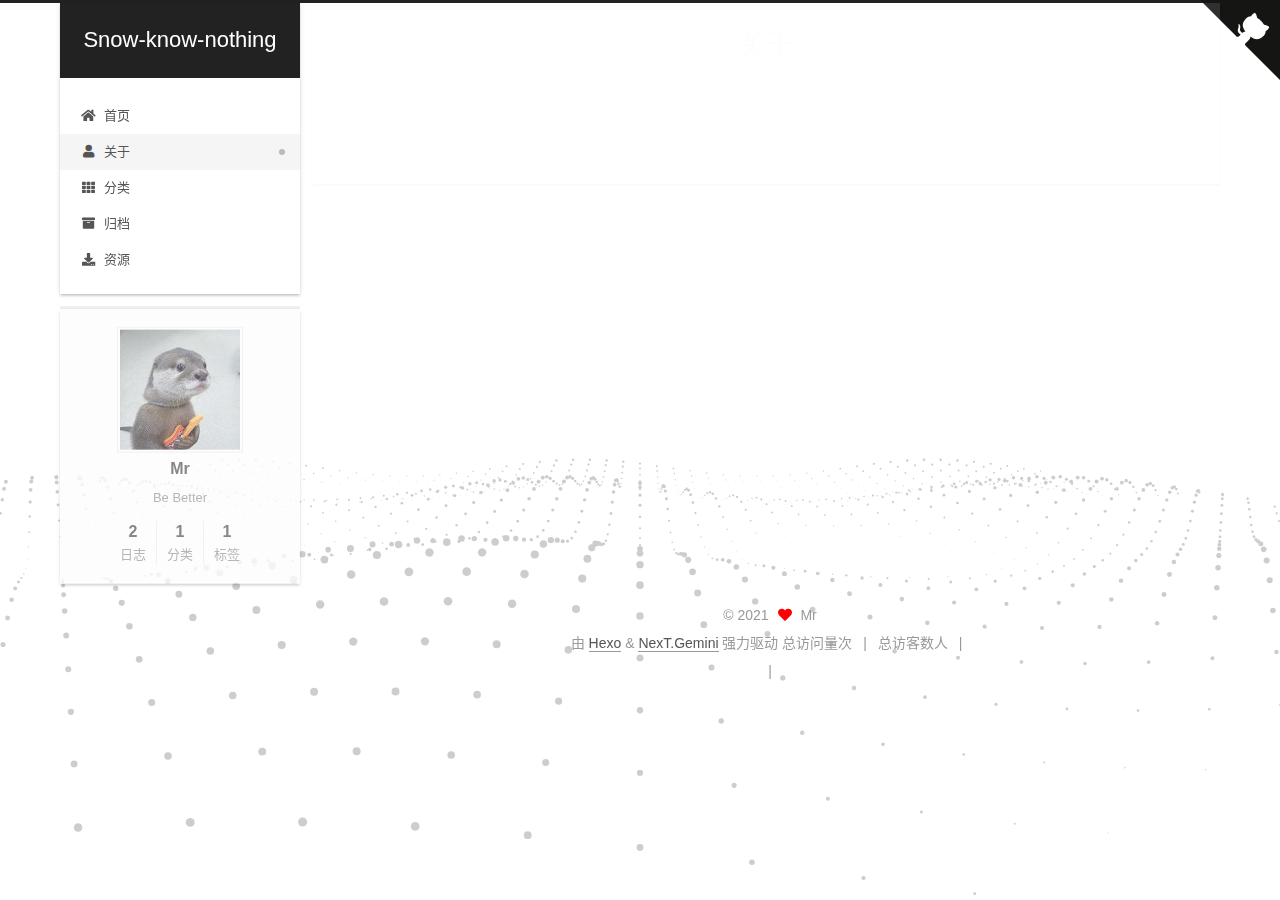
==== commit 6ad9dac6: "Site updated: 2021-08-30 11:17:30" ====
--- a/about/index.html
+++ b/about/index.html
@@ -6,8 +6,8 @@
 <meta name="theme-color" content="#222">
 <meta name="generator" content="Hexo 5.4.0">
   <link rel="apple-touch-icon" sizes="180x180" href="/images/apple-touch-icon-next.png">
-  <link rel="icon" type="image/png" sizes="32x32" href="/images/favicon-32x32-next.png">
-  <link rel="icon" type="image/png" sizes="16x16" href="/images/favicon-16x16-next.png">
+  <link rel="icon" type="image/png" sizes="32x32" href="/images/icon12.png">
+  <link rel="icon" type="image/png" sizes="16x16" href="/images/icon11.png">
   <link rel="mask-icon" href="/images/logo.svg" color="#222">
 
 <link rel="stylesheet" href="/css/main.css">
--- a/css/main.css
+++ b/css/main.css
@@ -1168,7 +1168,7 @@
 }
 .links-of-author a::before,
 .links-of-author span.exturl::before {
-  background: #f058f5;
+  background: #ffa1f6;
   border-radius: 50%;
   content: ' ';
   display: inline-block;
@@ -2563,3 +2563,23 @@
     margin: 8px 0 0;
   }
 }
+body {
+  background: url("/images/12665.jpg");
+  background-repeat: no-repeat;
+  background-attachment: fixed;
+  background-position: 50% 50%;
+  background-size: cover;
+}
+.sidebar {
+  transition-duration: 0.4s;
+  opacity: 0.8;
+}
+.posts-expand .post-title-link {
+  color: #222;
+}
+.post-block {
+  background: #fff;
+  border-radius: initial;
+  box-shadow: 0 2px 2px 0 rgba(0,0,0,0.12), 0 3px 1px -2px rgba(0,0,0,0.06), 0 1px 5px 0 rgba(0,0,0,0.12);
+  padding: 40px;
+}
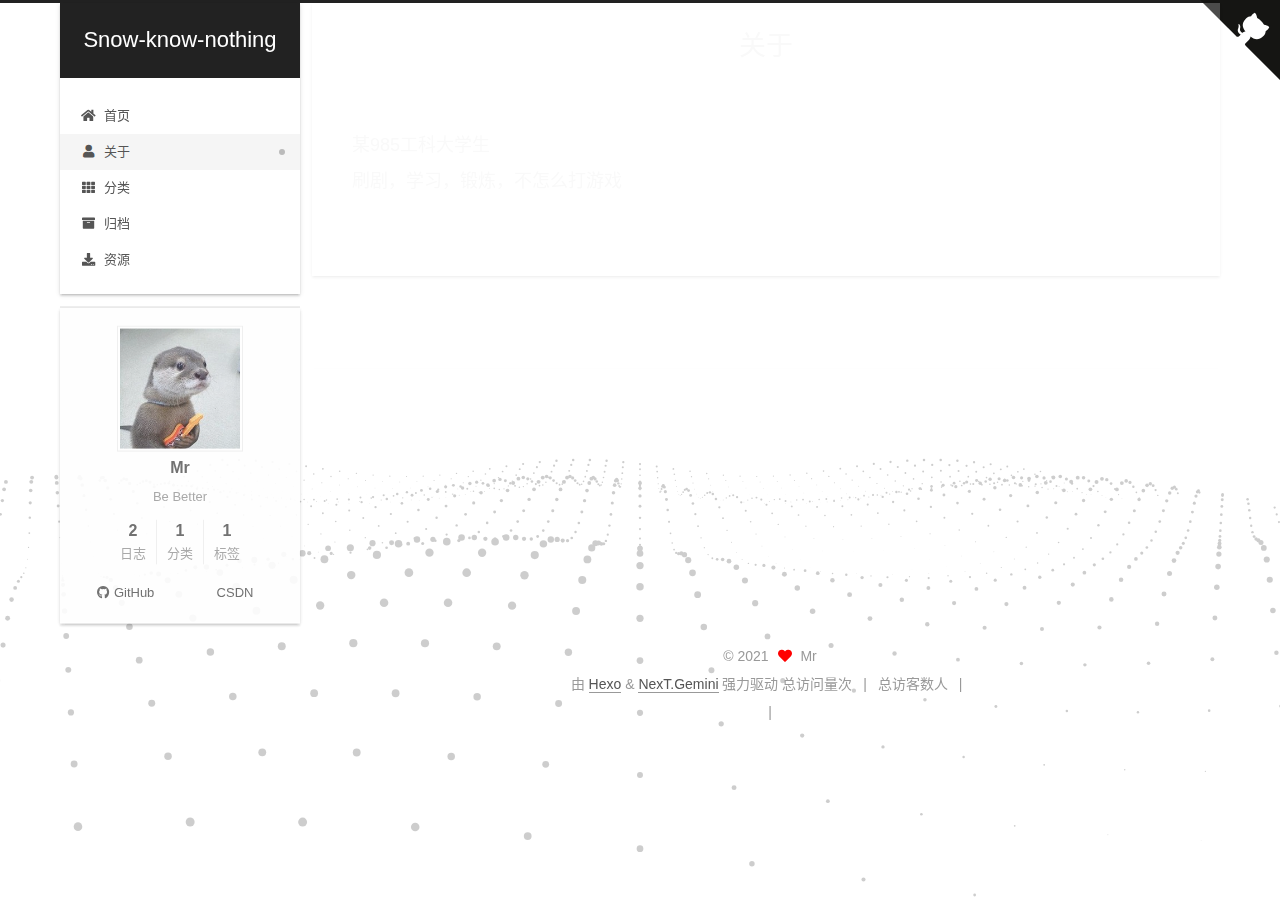
==== commit 8180dfe5: "Site updated: 2021-08-30 12:09:46" ====
--- a/about/index.html
+++ b/about/index.html
@@ -20,15 +20,15 @@
     var CONFIG = {"hostname":"example.com","root":"/","scheme":"Gemini","version":"7.8.0","exturl":false,"sidebar":{"position":"left","display":"post","padding":18,"offset":12,"onmobile":false},"copycode":{"enable":false,"show_result":false,"style":null},"back2top":{"enable":true,"sidebar":false,"scrollpercent":false},"bookmark":{"enable":false,"color":"#222","save":"auto"},"fancybox":false,"mediumzoom":false,"lazyload":false,"pangu":false,"comments":{"style":"tabs","active":null,"storage":true,"lazyload":false,"nav":null},"algolia":{"hits":{"per_page":10},"labels":{"input_placeholder":"Search for Posts","hits_empty":"We didn't find any results for the search: ${query}","hits_stats":"${hits} results found in ${time} ms"}},"localsearch":{"enable":false,"trigger":"auto","top_n_per_article":1,"unescape":false,"preload":false},"motion":{"enable":true,"async":false,"transition":{"post_block":"fadeIn","post_header":"slideDownIn","post_body":"slideDownIn","coll_header":"slideLeftIn","sidebar":"slideUpIn"}}};
   </script>
 
-  <meta name="description" content="Be Better">
+  <meta name="description" content="某985工科大学生刷剧，学习，锻炼，不怎么打游戏">
 <meta property="og:type" content="website">
 <meta property="og:title" content="关于">
 <meta property="og:url" content="http://example.com/about/index.html">
 <meta property="og:site_name" content="Snow-know-nothing">
-<meta property="og:description" content="Be Better">
+<meta property="og:description" content="某985工科大学生刷剧，学习，锻炼，不怎么打游戏">
 <meta property="og:locale" content="zh_CN">
 <meta property="article:published_time" content="2021-08-26T05:00:28.000Z">
-<meta property="article:modified_time" content="2021-08-26T05:03:45.624Z">
+<meta property="article:modified_time" content="2021-08-30T03:53:02.575Z">
 <meta property="article:author" content="Mr">
 <meta name="twitter:card" content="summary">
 
@@ -185,7 +185,8 @@
       
       
       <div class="post-body">
-          
+          <p>某985工科大学生<br>刷剧，学习，锻炼，不怎么打游戏</p>
+
       </div>
       
       
@@ -200,6 +201,11 @@
 
           </div>
           
+    
+  <div class="comments">
+    <div id="lv-container" data-id="city" data-uid="MTAyMC81NDA1Ni8zMDUyOA=="></div>
+  </div>
+  
 
 <script>
   window.addEventListener('tabs:register', () => {
@@ -277,6 +283,14 @@
       </div>
   </nav>
 </div>
+  <div class="links-of-author motion-element">
+      <span class="links-of-author-item">
+        <a href="https://github.com/Snow-know-nothing" title="GitHub → https:&#x2F;&#x2F;github.com&#x2F;Snow-know-nothing" rel="noopener" target="_blank"><i class="fab fa-github fa-fw"></i>GitHub</a>
+      </span>
+      <span class="links-of-author-item">
+        <a href="https://blog.csdn.net/CSDNdurian" title="CSDN → https:&#x2F;&#x2F;blog.csdn.net&#x2F;CSDNdurian" rel="noopener" target="_blank"><i class="fa-hand-o-right fa-fw"></i>CSDN</a>
+      </span>
+  </div>
 
 
 
@@ -411,5 +425,21 @@
 
   
 
+<script>
+NexT.utils.loadComments(document.querySelector('#lv-container'), () => {
+  window.livereOptions = {
+    refer: location.pathname.replace(CONFIG.root, '').replace('index.html', '')
+  };
+  (function(d, s) {
+    var j, e = d.getElementsByTagName(s)[0];
+    if (typeof LivereTower === 'function') { return; }
+    j = d.createElement(s);
+    j.src = 'https://cdn-city.livere.com/js/embed.dist.js';
+    j.async = true;
+    e.parentNode.insertBefore(j, e);
+  })(document, 'script');
+});
+</script>
+
 </body>
 </html>
--- a/css/main.css
+++ b/css/main.css
@@ -1168,7 +1168,7 @@
 }
 .links-of-author a::before,
 .links-of-author span.exturl::before {
-  background: #ffa1f6;
+  background: #0bffa4;
   border-radius: 50%;
   content: ' ';
   display: inline-block;
@@ -2572,7 +2572,7 @@
 }
 .sidebar {
   transition-duration: 0.4s;
-  opacity: 0.8;
+  opacity: 0.9;
 }
 .posts-expand .post-title-link {
   color: #222;
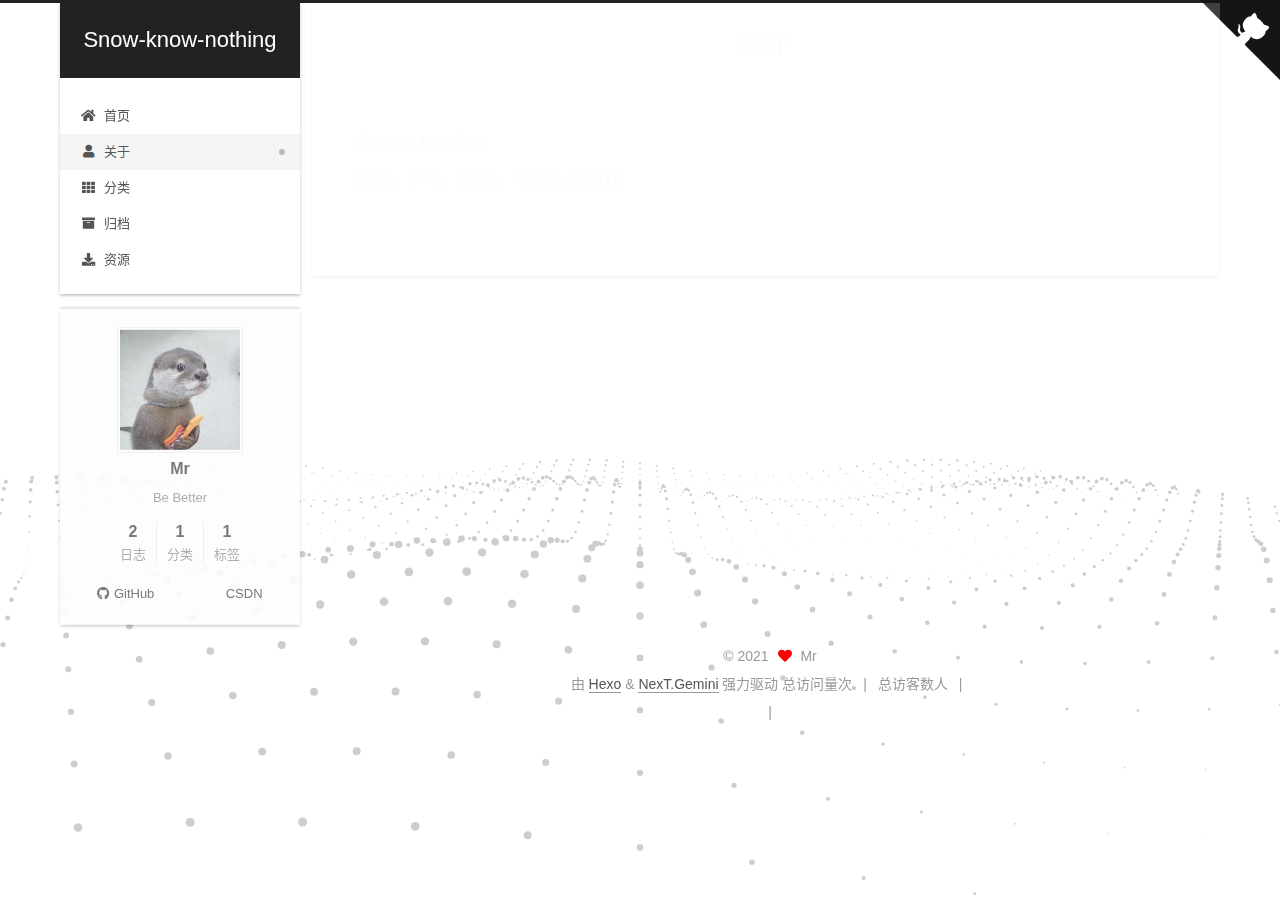
==== commit bf7faa40: "Site updated: 2021-08-30 12:17:40" ====
--- a/about/index.html
+++ b/about/index.html
@@ -288,7 +288,7 @@
         <a href="https://github.com/Snow-know-nothing" title="GitHub → https:&#x2F;&#x2F;github.com&#x2F;Snow-know-nothing" rel="noopener" target="_blank"><i class="fab fa-github fa-fw"></i>GitHub</a>
       </span>
       <span class="links-of-author-item">
-        <a href="https://blog.csdn.net/CSDNdurian" title="CSDN → https:&#x2F;&#x2F;blog.csdn.net&#x2F;CSDNdurian" rel="noopener" target="_blank"><i class="fa-hand-o-right fa-fw"></i>CSDN</a>
+        <a href="https://blog.csdn.net/CSDNdurian" title="CSDN → https:&#x2F;&#x2F;blog.csdn.net&#x2F;CSDNdurian" rel="noopener" target="_blank"><i class="fa fa-hand-o-right fa-fw"></i>CSDN</a>
       </span>
   </div>
 
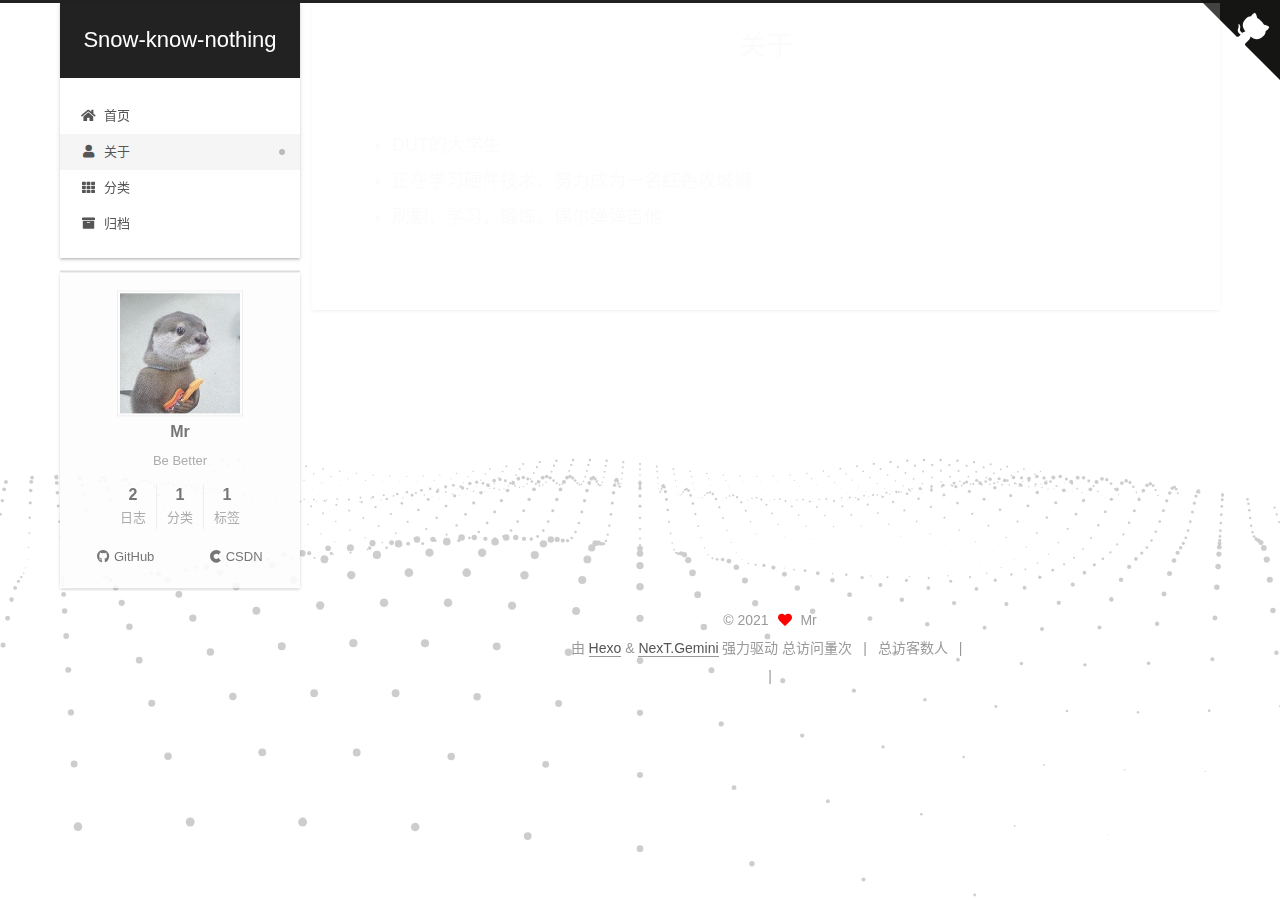
==== commit d7a4141b: "Site updated: 2021-09-06 11:09:18" ====
--- a/about/index.html
+++ b/about/index.html
@@ -20,15 +20,15 @@
     var CONFIG = {"hostname":"example.com","root":"/","scheme":"Gemini","version":"7.8.0","exturl":false,"sidebar":{"position":"left","display":"post","padding":18,"offset":12,"onmobile":false},"copycode":{"enable":false,"show_result":false,"style":null},"back2top":{"enable":true,"sidebar":false,"scrollpercent":false},"bookmark":{"enable":false,"color":"#222","save":"auto"},"fancybox":false,"mediumzoom":false,"lazyload":false,"pangu":false,"comments":{"style":"tabs","active":null,"storage":true,"lazyload":false,"nav":null},"algolia":{"hits":{"per_page":10},"labels":{"input_placeholder":"Search for Posts","hits_empty":"We didn't find any results for the search: ${query}","hits_stats":"${hits} results found in ${time} ms"}},"localsearch":{"enable":false,"trigger":"auto","top_n_per_article":1,"unescape":false,"preload":false},"motion":{"enable":true,"async":false,"transition":{"post_block":"fadeIn","post_header":"slideDownIn","post_body":"slideDownIn","coll_header":"slideLeftIn","sidebar":"slideUpIn"}}};
   </script>
 
-  <meta name="description" content="某985工科大学生刷剧，学习，锻炼，不怎么打游戏">
+  <meta name="description" content="DUT的大学生 正在学习硬件技术，努力成为一名红色攻城狮 刷剧，学习，锻炼，偶尔弹弹吉他">
 <meta property="og:type" content="website">
 <meta property="og:title" content="关于">
 <meta property="og:url" content="http://example.com/about/index.html">
 <meta property="og:site_name" content="Snow-know-nothing">
-<meta property="og:description" content="某985工科大学生刷剧，学习，锻炼，不怎么打游戏">
+<meta property="og:description" content="DUT的大学生 正在学习硬件技术，努力成为一名红色攻城狮 刷剧，学习，锻炼，偶尔弹弹吉他">
 <meta property="og:locale" content="zh_CN">
 <meta property="article:published_time" content="2021-08-26T05:00:28.000Z">
-<meta property="article:modified_time" content="2021-08-30T03:53:02.575Z">
+<meta property="article:modified_time" content="2021-09-06T02:21:34.007Z">
 <meta property="article:author" content="Mr">
 <meta name="twitter:card" content="summary">
 
@@ -134,11 +134,6 @@
     <a href="/archives/" rel="section"><i class="fa fa-archive fa-fw"></i>归档</a>
 
   </li>
-        <li class="menu-item menu-item-resources">
-
-    <a href="/resources/" rel="section"><i class="fa fa-download fa-fw"></i>资源</a>
-
-  </li>
   </ul>
 </nav>
 
@@ -185,7 +180,11 @@
       
       
       <div class="post-body">
-          <p>某985工科大学生<br>刷剧，学习，锻炼，不怎么打游戏</p>
+          <ul>
+<li>DUT的大学生</li>
+<li>正在学习硬件技术，努力成为一名<del>红色</del>攻城狮</li>
+<li>刷剧，学习，锻炼，偶尔弹弹吉他</li>
+</ul>
 
       </div>
       
@@ -288,7 +287,7 @@
         <a href="https://github.com/Snow-know-nothing" title="GitHub → https:&#x2F;&#x2F;github.com&#x2F;Snow-know-nothing" rel="noopener" target="_blank"><i class="fab fa-github fa-fw"></i>GitHub</a>
       </span>
       <span class="links-of-author-item">
-        <a href="https://blog.csdn.net/CSDNdurian" title="CSDN → https:&#x2F;&#x2F;blog.csdn.net&#x2F;CSDNdurian" rel="noopener" target="_blank"><i class="fa fa-hand-o-right fa-fw"></i>CSDN</a>
+        <a href="https://blog.csdn.net/CSDNdurian" title="CSDN → https:&#x2F;&#x2F;blog.csdn.net&#x2F;CSDNdurian" rel="noopener" target="_blank"><i class="fab fa-cuttlefish fa-fw"></i>CSDN</a>
       </span>
   </div>
 
--- a/css/main.css
+++ b/css/main.css
@@ -1168,7 +1168,7 @@
 }
 .links-of-author a::before,
 .links-of-author span.exturl::before {
-  background: #0bffa4;
+  background: #ff005b;
   border-radius: 50%;
   content: ' ';
   display: inline-block;
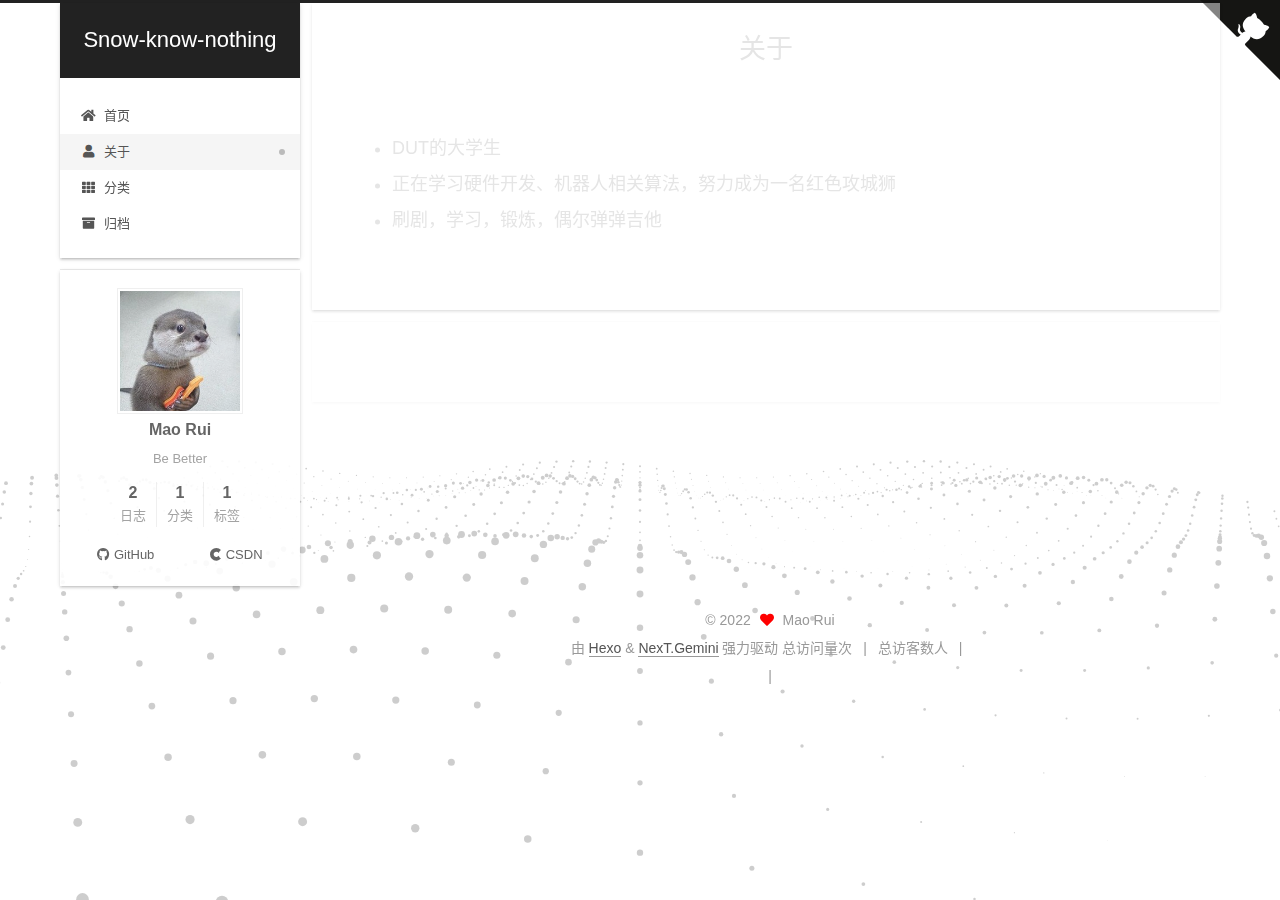
==== commit 692190d7: "Site updated: 2022-04-21 10:19:30" ====
--- a/about/index.html
+++ b/about/index.html
@@ -20,16 +20,16 @@
     var CONFIG = {"hostname":"example.com","root":"/","scheme":"Gemini","version":"7.8.0","exturl":false,"sidebar":{"position":"left","display":"post","padding":18,"offset":12,"onmobile":false},"copycode":{"enable":false,"show_result":false,"style":null},"back2top":{"enable":true,"sidebar":false,"scrollpercent":false},"bookmark":{"enable":false,"color":"#222","save":"auto"},"fancybox":false,"mediumzoom":false,"lazyload":false,"pangu":false,"comments":{"style":"tabs","active":null,"storage":true,"lazyload":false,"nav":null},"algolia":{"hits":{"per_page":10},"labels":{"input_placeholder":"Search for Posts","hits_empty":"We didn't find any results for the search: ${query}","hits_stats":"${hits} results found in ${time} ms"}},"localsearch":{"enable":false,"trigger":"auto","top_n_per_article":1,"unescape":false,"preload":false},"motion":{"enable":true,"async":false,"transition":{"post_block":"fadeIn","post_header":"slideDownIn","post_body":"slideDownIn","coll_header":"slideLeftIn","sidebar":"slideUpIn"}}};
   </script>
 
-  <meta name="description" content="DUT的大学生 正在学习硬件技术，努力成为一名红色攻城狮 刷剧，学习，锻炼，偶尔弹弹吉他">
+  <meta name="description" content="DUT的大学生 正在学习硬件开发、机器人相关算法，努力成为一名红色攻城狮 刷剧，学习，锻炼，偶尔弹弹吉他">
 <meta property="og:type" content="website">
 <meta property="og:title" content="关于">
 <meta property="og:url" content="http://example.com/about/index.html">
 <meta property="og:site_name" content="Snow-know-nothing">
-<meta property="og:description" content="DUT的大学生 正在学习硬件技术，努力成为一名红色攻城狮 刷剧，学习，锻炼，偶尔弹弹吉他">
+<meta property="og:description" content="DUT的大学生 正在学习硬件开发、机器人相关算法，努力成为一名红色攻城狮 刷剧，学习，锻炼，偶尔弹弹吉他">
 <meta property="og:locale" content="zh_CN">
 <meta property="article:published_time" content="2021-08-26T05:00:28.000Z">
-<meta property="article:modified_time" content="2021-09-06T02:21:34.007Z">
-<meta property="article:author" content="Mr">
+<meta property="article:modified_time" content="2022-04-21T02:14:59.587Z">
+<meta property="article:author" content="Mao Rui">
 <meta name="twitter:card" content="summary">
 
 <link rel="canonical" href="http://example.com/about/">
@@ -182,7 +182,7 @@
       <div class="post-body">
           <ul>
 <li>DUT的大学生</li>
-<li>正在学习硬件技术，努力成为一名<del>红色</del>攻城狮</li>
+<li>正在学习硬件开发、机器人相关算法，努力成为一名红色攻城狮</li>
 <li>刷剧，学习，锻炼，偶尔弹弹吉他</li>
 </ul>
 
@@ -256,9 +256,9 @@
 
       <div class="site-overview-wrap sidebar-panel">
         <div class="site-author motion-element" itemprop="author" itemscope itemtype="http://schema.org/Person">
-    <img class="site-author-image" itemprop="image" alt="Mr"
+    <img class="site-author-image" itemprop="image" alt="Mao Rui"
       src="/images/myavatar.png">
-  <p class="site-author-name" itemprop="name">Mr</p>
+  <p class="site-author-name" itemprop="name">Mao Rui</p>
   <div class="site-description" itemprop="description">Be Better</div>
 </div>
 <div class="site-state-wrap motion-element">
@@ -312,11 +312,11 @@
 <div class="copyright">
   
   &copy; 
-  <span itemprop="copyrightYear">2021</span>
+  <span itemprop="copyrightYear">2022</span>
   <span class="with-love">
     <i class="fa fa-heart"></i>
   </span>
-  <span class="author" itemprop="copyrightHolder">Mr</span>
+  <span class="author" itemprop="copyrightHolder">Mao Rui</span>
 </div>
   <div class="powered-by">由 <a href="https://hexo.io/" class="theme-link" rel="noopener" target="_blank">Hexo</a> & <a href="https://theme-next.org/" class="theme-link" rel="noopener" target="_blank">NexT.Gemini</a> 强力驱动
   </div>
